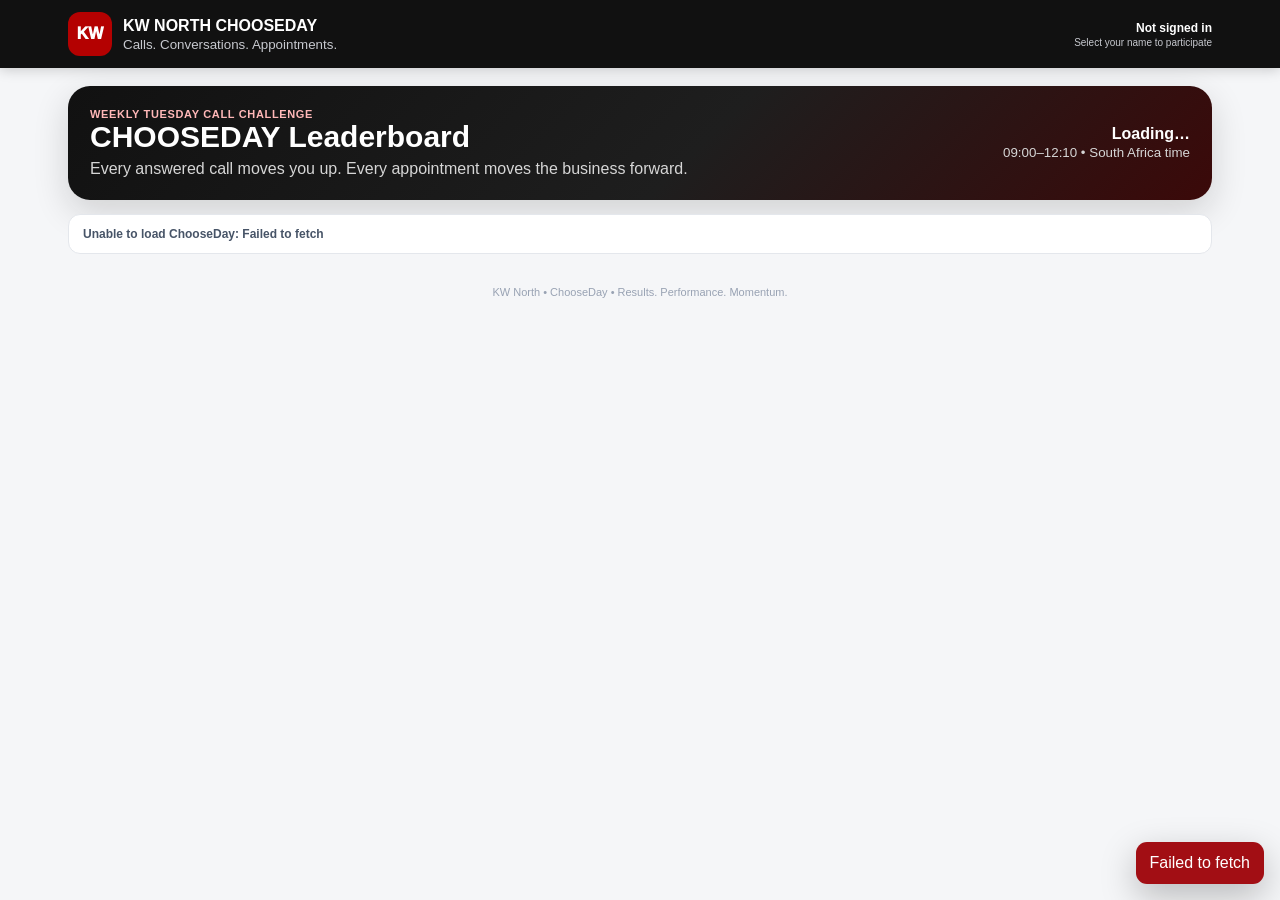
==== chooseday/index.html @ c3b07ab4 "Add KW North ChooseDay live leaderboard" ====
<!DOCTYPE html>
<html lang="en">
<head>
<meta charset="UTF-8">
<meta name="viewport" content="width=device-width,initial-scale=1,viewport-fit=cover">
<meta name="robots" content="noindex,nofollow">
<title>KW North ChooseDay</title>
<style>
:root{--red:#b40101;--red2:#8f0000;--black:#111;--ink:#101828;--muted:#667085;--line:#e4e7ec;--bg:#f5f6f8;--card:#fff;--green:#087443;--greenbg:#e8f7ee;--amber:#8a5a00;--amberbg:#fff6e6;--blue:#2457d6;--bluebg:#eef4ff;--danger:#b42318;--dangerbg:#fef3f2;--gold:#9a6b00;--goldbg:#fff8dd}*{box-sizing:border-box}body{margin:0;background:var(--bg);color:var(--ink);font-family:Inter,Arial,sans-serif}button,input{font:inherit}.hidden{display:none!important}.top{background:#111;color:#fff;position:sticky;top:0;z-index:20;box-shadow:0 2px 12px rgba(0,0,0,.18)}.topin{max-width:1180px;margin:auto;padding:12px 18px;display:flex;gap:14px;align-items:center;justify-content:space-between}.brand{display:flex;gap:11px;align-items:center}.kw{width:44px;height:44px;border-radius:12px;background:var(--red);display:grid;place-items:center;font-weight:950}.brand strong{display:block;font-size:16px}.brand small{display:block;color:#c7c9cf;margin-top:2px}.user{text-align:right;font-size:12px}.user small{display:block;color:#c7c9cf;margin-top:2px}.shell{max-width:1180px;margin:auto;padding:18px}.hero{background:linear-gradient(135deg,#111 0%,#1e1e1e 55%,#3b0909 100%);color:#fff;border-radius:22px;padding:22px;display:flex;gap:18px;justify-content:space-between;align-items:center;box-shadow:0 12px 35px rgba(17,17,17,.16)}.hero h1{margin:0;font-size:30px}.hero p{margin:6px 0 0;color:#d6d6d6}.datebox{text-align:right}.datebox strong{display:block;font-size:16px}.datebox small{color:#d6d6d6}.status{margin:14px 0;border-radius:16px;padding:14px 16px;display:flex;gap:12px;align-items:center;justify-content:space-between;border:1px solid var(--line);background:#fff}.status.open{background:var(--greenbg);border-color:#b7e3c7;color:var(--green)}.status.locked{background:var(--amberbg);border-color:#efd28e;color:var(--amber)}.status.final{background:var(--goldbg);border-color:#ead58a;color:var(--gold)}.status-left b{display:block;font-size:15px}.status-left span{display:block;font-size:12px;margin-top:3px}.countdown{font-size:24px;font-weight:950;letter-spacing:.02em}.grid{display:grid;grid-template-columns:1fr 1.25fr;gap:14px}.card{background:#fff;border:1px solid var(--line);border-radius:18px;overflow:hidden}.cardhead{padding:14px 16px;border-bottom:1px solid var(--line);display:flex;align-items:center;justify-content:space-between;gap:10px}.cardhead h2,.cardhead h3{margin:0;font-size:15px}.cardbody{padding:16px}.loginCard{max-width:620px;margin:18px auto;background:#fff;border:1px solid var(--line);border-radius:20px;padding:22px;box-shadow:0 12px 36px rgba(16,24,40,.08)}.loginCard h2{margin:2px 0 5px}.loginCard p{margin:0 0 14px;color:var(--muted)}.searchbox{position:relative}.searchbox input{width:100%;height:48px;border:1px solid #d0d5dd;border-radius:12px;padding:0 13px}.nameList{margin-top:9px;border:1px solid var(--line);border-radius:12px;max-height:330px;overflow:auto}.nameBtn{width:100%;border:0;background:#fff;text-align:left;padding:11px 13px;border-bottom:1px solid #eef0f3;cursor:pointer}.nameBtn:last-child{border-bottom:0}.nameBtn:hover{background:#f8f9fb}.nameBtn b{display:block}.nameBtn small{color:var(--muted)}.entryTitle{display:flex;align-items:center;justify-content:space-between;gap:10px;margin-bottom:12px}.roundBadge{display:inline-block;background:#111;color:#fff;border-radius:999px;padding:6px 9px;font-size:10px;font-weight:900}.formgrid{display:grid;grid-template-columns:repeat(3,1fr);gap:10px}.field label{display:block;font-size:10px;text-transform:uppercase;font-weight:900;color:#475467;margin-bottom:5px}.field input{width:100%;height:54px;border:1px solid #d0d5dd;border-radius:12px;padding:0 12px;font-size:22px;font-weight:900;text-align:center}.field input:focus{outline:2px solid rgba(180,1,1,.15);border-color:var(--red)}.btn{border:0;border-radius:11px;padding:11px 14px;font-weight:900;cursor:pointer}.btn.primary{background:var(--red);color:#fff}.btn.primary:hover{background:var(--red2)}.btn.secondary{background:#fff;border:1px solid #d0d5dd;color:#344054}.btn:disabled{opacity:.55;cursor:not-allowed}.savebar{display:flex;justify-content:flex-end;gap:8px;margin-top:13px}.note{margin-top:10px;font-size:11px;color:var(--muted);line-height:1.45}.prev{margin-top:13px;display:grid;grid-template-columns:repeat(3,1fr);gap:8px}.previtem{background:#f8f9fb;border-radius:10px;padding:9px;text-align:center}.previtem small{display:block;color:var(--muted);font-size:10px}.previtem b{display:block;margin-top:3px}.trophy{background:linear-gradient(135deg,#fff8dd,#fff);border:1px solid #ead58a;border-radius:18px;padding:18px;margin-bottom:12px}.trophy small{display:block;color:var(--gold);font-weight:900;text-transform:uppercase;letter-spacing:.05em}.trophy h2{margin:5px 0 8px;font-size:26px}.trophyStats{display:flex;gap:8px;flex-wrap:wrap}.pill{display:inline-block;border-radius:999px;padding:6px 9px;font-size:11px;font-weight:900;background:#f2f4f7;color:#475467}.pill.red{background:#fef3f2;color:var(--red)}.pill.green{background:var(--greenbg);color:var(--green)}.tablewrap{overflow:auto}table{width:100%;border-collapse:collapse;min-width:650px}th,td{padding:11px 12px;border-bottom:1px solid #eef0f3;font-size:12px;text-align:left}th{background:#f8f9fb;color:#475467;text-transform:uppercase;font-size:10px}.rank{font-size:16px;font-weight:950}.rank1 td{background:#fffdf5}.leadername{font-weight:900}.team{color:var(--muted);font-size:10px;margin-top:2px}.schedule{display:grid;grid-template-columns:repeat(3,1fr);gap:9px}.roundcard{border:1px solid var(--line);border-radius:12px;padding:11px}.roundcard b{display:block}.roundcard small{display:block;color:var(--muted);margin-top:4px;line-height:1.35}.rules{margin-top:12px;border-top:1px solid var(--line);padding-top:12px}.rules b{display:block;margin-bottom:6px}.rules ol{margin:0;padding-left:19px;color:#475467;font-size:12px;line-height:1.6}.footer{text-align:center;color:#98a2b3;font-size:11px;padding:18px}.loading{margin:14px 0;padding:12px 14px;border-radius:12px;background:#fff;border:1px solid var(--line);color:#475467;font-size:12px;font-weight:800}.toast{position:fixed;right:16px;bottom:16px;background:#111;color:#fff;border-radius:11px;padding:12px 14px;box-shadow:0 12px 35px rgba(0,0,0,.25);display:none;z-index:50;max-width:380px}.toast.error{background:#a20e14}@media(max-width:820px){.grid{grid-template-columns:1fr}.hero{align-items:flex-start}.hero h1{font-size:25px}.datebox{text-align:left}.formgrid{grid-template-columns:1fr}.schedule{grid-template-columns:1fr}.prev{grid-template-columns:1fr 1fr 1fr}.status{align-items:flex-start}.countdown{font-size:19px}}@media(max-width:520px){.shell{padding:11px}.topin{padding:10px 12px}.brand small{display:none}.user{max-width:120px}.hero{padding:17px;display:block}.datebox{margin-top:12px}.status{display:block}.countdown{margin-top:8px}.trophy h2{font-size:21px}.prev{grid-template-columns:1fr}.savebar{display:block}.savebar .btn{width:100%}}
</style>
</head>
<body>
<header class="top"><div class="topin"><div class="brand"><div class="kw">KW</div><div><strong>KW NORTH CHOOSEDAY</strong><small>Calls. Conversations. Appointments.</small></div></div><div class="user"><b id="userName">Not signed in</b><small id="userTeam">Select your name to participate</small></div></div></header>
<main class="shell">
<section class="hero"><div><div style="font-size:11px;font-weight:900;color:#ffb8b8;text-transform:uppercase;letter-spacing:.06em">Weekly Tuesday Call Challenge</div><h1>CHOOSEDAY Leaderboard</h1><p>Every answered call moves you up. Every appointment moves the business forward.</p></div><div class="datebox"><strong id="eventDate">Loading…</strong><small>09:00–12:10 • South Africa time</small></div></section>
<div id="loading" class="loading">Loading ChooseDay…</div>
<section id="statusBox" class="status locked hidden"><div class="status-left"><b id="statusTitle">Entry locked</b><span id="statusText">Keep calling.</span></div><div id="countdown" class="countdown">—</div></section>
<section id="loginSection" class="loginCard hidden"><div style="font-size:11px;color:var(--red);font-weight:900;text-transform:uppercase">Agent Sign-In</div><h2>Choose your name</h2><p>No password is needed for ChooseDay. Select your own name before submitting numbers.</p><div class="searchbox"><input id="nameSearch" placeholder="Search your name…" autocomplete="off" oninput="renderNames()"></div><div id="nameList" class="nameList"></div></section>
<section id="appSection" class="hidden">
<div class="grid">
<div>
<section class="card" style="margin-bottom:14px"><div class="cardhead"><h2>My Reporting</h2><button class="btn secondary" onclick="signOut()">Change Name</button></div><div class="cardbody" id="entryArea"></div></section>
<section class="card"><div class="cardhead"><h3>Today's Schedule</h3></div><div class="cardbody"><div id="schedule" class="schedule"></div><div class="rules"><b>Leaderboard ranking</b><ol><li>Highest Calls Answered</li><li>If tied: highest Calls Made</li><li>If still tied: highest Appointments Booked</li></ol></div></div></section>
</div>
<div>
<div id="winnerArea"></div>
<section class="card"><div class="cardhead"><h2>Live Leaderboard</h2><div><span id="participantCount" class="pill">0 agents</span> <button class="btn secondary" onclick="refreshNow()">Refresh</button></div></div><div class="tablewrap"><table><thead><tr><th>Rank</th><th>Agent</th><th>Answered</th><th>Calls Made</th><th>Appointments</th><th>Rounds</th></tr></thead><tbody id="leaderRows"></tbody></table></div></section>
</div>
</div>
</section>
<div class="footer">KW North • ChooseDay • Results. Performance. Momentum.</div>
</main>
<div id="toast" class="toast"></div>
<script>
const API='https://fdbsqjtwbucjhjgphhyh.supabase.co/functions/v1/chooseday-api';
const KEY='sb_publishable_GmMPNJ5JAKMh8j9Mk1nmpg_3fs17xqG';
const TOKEN_KEY='kwNorthChooseDayToken';
let token=localStorage.getItem(TOKEN_KEY)||'',DATA=null,timer=null,poll=null;
const $=id=>document.getElementById(id);
function esc(v){return String(v??'').replace(/[&<>"']/g,c=>({'&':'&amp;','<':'&lt;','>':'&gt;','"':'&quot;',"'":'&#39;'}[c]))}
function toast(msg,error=false){const t=$('toast');t.textContent=msg;t.className='toast'+(error?' error':'');t.style.display='block';setTimeout(()=>t.style.display='none',3200)}
async function api(payload){const r=await fetch(API,{method:'POST',headers:{'Content-Type':'application/json','apikey':KEY},body:JSON.stringify(payload)});const d=await r.json().catch(()=>({error:'Invalid response'}));if(!r.ok)throw Object.assign(new Error(d.error||'Request failed'),{status:r.status,data:d});return d}
function formatDate(v){return new Intl.DateTimeFormat('en-ZA',{weekday:'long',day:'numeric',month:'long',year:'numeric',timeZone:'Africa/Johannesburg'}).format(new Date(v+'T12:00:00+02:00'))}
function showLoading(msg){$('loading').textContent=msg;$('loading').classList.remove('hidden')}
function hideLoading(){$('loading').classList.add('hidden')}
function stateCopy(s){
 if(s.phase==='upcoming')return['ChooseDay is not open yet','Next reporting window opens Tuesday at 10:00.'];
 if(s.phase==='upcoming_today')return['ChooseDay starts at 09:00','Start calling at 09:00. First reporting window opens at 10:00.'];
 if(s.phase==='calling_1')return['Round 1 calling in progress','Entry is locked. Keep calling until 10:00.'];
 if(s.phase==='entry_1')return['🟢 ROUND 1 ENTRY OPEN','Enter your 09:00–10:00 results before 10:10.'];
 if(s.phase==='calling_2')return['Round 2 calling in progress','Round 1 is locked. Keep calling until 11:00.'];
 if(s.phase==='entry_2')return['🟢 ROUND 2 ENTRY OPEN','Enter your 10:10–11:00 results before 11:10.'];
 if(s.phase==='calling_3')return['Round 3 calling in progress','Round 2 is locked. Keep calling until 12:00.'];
 if(s.phase==='entry_3')return['🟢 FINAL ENTRY OPEN','Enter your 11:10–12:00 results before 12:10.'];
 return['🏆 FINAL RESULTS','Entries are locked. The final ChooseDay leaderboard is now published.'];
}
function renderStatus(){const s=DATA.state,[title,text]=stateCopy(s),box=$('statusBox');box.className='status '+(s.is_open?'open':s.final?'final':'locked');box.classList.remove('hidden');$('statusTitle').textContent=title;$('statusText').textContent=text;updateCountdown()}
function updateCountdown(){if(!DATA)return;const s=DATA.state,target=s.is_open?s.closes_at:s.next_open_at;if(s.final){$('countdown').textContent='FINAL';return}if(!target){$('countdown').textContent='—';return}const diff=Math.max(0,new Date(target).getTime()-Date.now()),sec=Math.floor(diff/1000),m=Math.floor(sec/60),ss=sec%60;$('countdown').textContent=(s.is_open?'LOCKS IN ':'OPENS IN ')+String(m).padStart(2,'0')+':'+String(ss).padStart(2,'0');if(diff<=1000)setTimeout(refreshNow,1200)}
function renderNames(){if(!DATA)return;const q=$('nameSearch').value.trim().toLowerCase();const rows=(DATA.agents||[]).filter(a=>a.full_name.toLowerCase().includes(q)).slice(0,40);$('nameList').innerHTML=rows.length?rows.map(a=>`<button class="nameBtn" onclick="loginAgent('${a.id}')"><b>${esc(a.full_name)}</b><small>${esc(a.team_key)} Team</small></button>`).join(''):'<div style="padding:15px;color:#667085">No matching agent found.</div>'}
async function loginAgent(id){showLoading('Signing you into ChooseDay…');try{const d=await api({action:'login',agent_id:id});token=d.token;localStorage.setItem(TOKEN_KEY,token);await load()}catch(e){toast(e.message,true);hideLoading()}}
async function signOut(){try{if(token)await api({action:'logout',token})}catch{}token='';localStorage.removeItem(TOKEN_KEY);await load()}
function myRound(round){return (DATA.my_entries||[]).find(x=>Number(x.round_no)===Number(round))||null}
function totalMy(){return (DATA.my_entries||[]).reduce((a,x)=>({made:a.made+Number(x.calls_made||0),answered:a.answered+Number(x.calls_answered||0),apps:a.apps+Number(x.appointments_booked||0)}),{made:0,answered:0,apps:0})}
function renderEntry(){const s=DATA.state,area=$('entryArea');if(!DATA.me)return;const total=totalMy();let html=`<div class="prev"><div class="previtem"><small>My Total Calls</small><b>${total.made}</b></div><div class="previtem"><small>My Total Answered</small><b>${total.answered}</b></div><div class="previtem"><small>My Appointments</small><b>${total.apps}</b></div></div>`;
 if(s.is_open){const r=s.active_round,old=myRound(r)||{};html=`<div class="entryTitle"><div><b>Submit Round ${r}</b><div style="font-size:11px;color:#667085;margin-top:3px">${r===1?'09:00–10:00':r===2?'10:10–11:00':'11:10–12:00'} calling block</div></div><span class="roundBadge">ROUND ${r}</span></div><div class="formgrid"><div class="field"><label>Calls Made</label><input id="callsMade" type="number" min="0" step="1" inputmode="numeric" value="${old.calls_made??''}" placeholder="0"></div><div class="field"><label>Calls Answered</label><input id="callsAnswered" type="number" min="0" step="1" inputmode="numeric" value="${old.calls_answered??''}" placeholder="0"></div><div class="field"><label>Appointments Booked</label><input id="appointments" type="number" min="0" step="1" inputmode="numeric" value="${old.appointments_booked??''}" placeholder="0"></div></div><div class="savebar"><button id="submitBtn" class="btn primary" onclick="submitRound()">${old.round_no?'Update':'Submit'} Round ${r}</button></div><div class="note">You may correct your numbers while this 10-minute window is open. At the lock time, the server closes the round automatically.</div>`+html;
 }else{const submitted=(DATA.my_entries||[]).map(x=>`Round ${x.round_no}: ${x.calls_made} made / ${x.calls_answered} answered / ${x.appointments_booked} appointments`).join('<br>');html=`<div style="padding:14px;border-radius:12px;background:#f8f9fb"><b>${s.final?'Your ChooseDay is complete':'Entry is currently locked'}</b><div style="font-size:12px;color:#667085;margin-top:5px;line-height:1.55">${submitted||'No rounds submitted yet.'}</div></div>`+html}
 area.innerHTML=html}
async function submitRound(){const s=DATA.state;if(!s.is_open)return;const made=Number($('callsMade').value),answered=Number($('callsAnswered').value),apps=Number($('appointments').value);if(!Number.isInteger(made)||!Number.isInteger(answered)||!Number.isInteger(apps)||made<0||answered<0||apps<0){toast('Please enter whole numbers of 0 or more.',true);return}if(answered>made){toast('Calls answered cannot be higher than calls made.',true);return}const b=$('submitBtn');b.disabled=true;b.textContent='Saving…';try{const d=await api({action:'submit',token,round_no:s.active_round,calls_made:made,calls_answered:answered,appointments_booked:apps});DATA.state=d.state;DATA.my_entries=d.my_entries;DATA.leaderboard=d.leaderboard;toast(`Round ${s.active_round} saved.`);renderAll()}catch(e){toast(e.message,true);if(e.data?.state){DATA.state=e.data.state;renderAll()}}finally{if($('submitBtn'))$('submitBtn').disabled=false}}
function renderSchedule(){const cards=DATA.state.schedule||[];$('schedule').innerHTML=cards.map(x=>`<div class="roundcard"><b>Round ${x.round_no}</b><small>Calling: ${x.calling}<br>Entry: <strong>${x.entry}</strong></small></div>`).join('')}
function renderLeaderboard(){const rows=DATA.leaderboard||[];$('participantCount').textContent=rows.length+' agent'+(rows.length===1?'':'s');$('leaderRows').innerHTML=rows.length?rows.map(r=>`<tr class="${r.rank===1?'rank1':''}"><td class="rank">${r.rank===1?'🏆 ':r.rank===2?'🥈 ':r.rank===3?'🥉 ':''}${r.rank}</td><td><div class="leadername">${esc(r.full_name)}</div><div class="team">${esc(r.team_key)} Team</div></td><td><b>${r.calls_answered}</b></td><td>${r.calls_made}</td><td>${r.appointments_booked}</td><td>${r.rounds_submitted.join(', ')}</td></tr>`).join(''):`<tr><td colspan="6" style="padding:28px;text-align:center;color:#667085">No results yet. The first entries will appear after 10:00.</td></tr>`;
 const winners=rows.filter(r=>r.rank===1);if(!winners.length){$('winnerArea').innerHTML='';return}const joint=winners.length>1;$('winnerArea').innerHTML=winners.map(w=>`<div class="trophy"><small>${DATA.state.final?(joint?'Joint Final #1':'Final #1'):(joint?'Joint Current #1':'Current #1')}</small><h2>🏆 ${esc(w.full_name)}</h2><div class="trophyStats"><span class="pill red">${w.calls_answered} Answered</span><span class="pill">${w.calls_made} Calls Made</span><span class="pill green">${w.appointments_booked} Appointments</span></div></div>`).join('')}
function renderAll(){if(!DATA)return;$('eventDate').textContent=formatDate(DATA.event.event_date);$('userName').textContent=DATA.me?DATA.me.full_name:'Not signed in';$('userTeam').textContent=DATA.me?DATA.me.team_key+' Team':'Select your name to participate';renderStatus();renderSchedule();renderLeaderboard();if(DATA.me){$('loginSection').classList.add('hidden');$('appSection').classList.remove('hidden');renderEntry()}else{$('appSection').classList.add('hidden');$('loginSection').classList.remove('hidden');$('nameSearch').value='';renderNames()}hideLoading()}
async function load(){showLoading('Loading ChooseDay leaderboard…');try{DATA=await api({action:'bootstrap',token});if(token&&!DATA.me){token='';localStorage.removeItem(TOKEN_KEY)}renderAll()}catch(e){showLoading('Unable to load ChooseDay: '+e.message);toast(e.message,true)}}
async function refreshNow(){try{const d=await api({action:'bootstrap',token});DATA=d;if(token&&!DATA.me){token='';localStorage.removeItem(TOKEN_KEY)}renderAll()}catch(e){toast('Refresh failed: '+e.message,true)}}
load();timer=setInterval(updateCountdown,1000);poll=setInterval(refreshNow,15000);
</script>
</body>
</html>
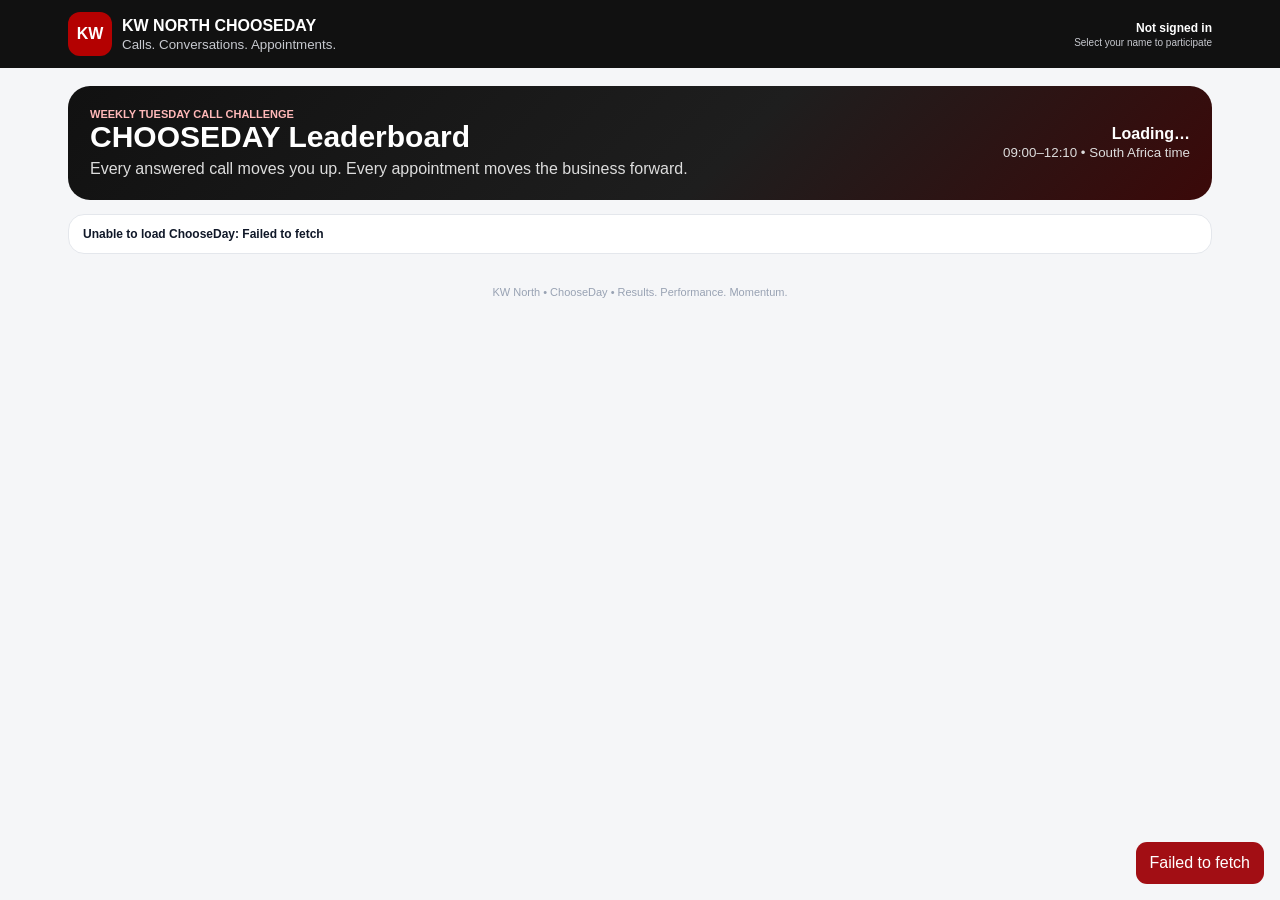
==== commit ba3bc595: "Fix ChooseDay entry fields resetting during live refresh" ====
--- a/chooseday/index.html
+++ b/chooseday/index.html
@@ -1,78 +1,52 @@
-<!DOCTYPE html>
+<!doctype html>
 <html lang="en">
 <head>
-<meta charset="UTF-8">
+<meta charset="utf-8">
 <meta name="viewport" content="width=device-width,initial-scale=1,viewport-fit=cover">
 <meta name="robots" content="noindex,nofollow">
 <title>KW North ChooseDay</title>
 <style>
-:root{--red:#b40101;--red2:#8f0000;--black:#111;--ink:#101828;--muted:#667085;--line:#e4e7ec;--bg:#f5f6f8;--card:#fff;--green:#087443;--greenbg:#e8f7ee;--amber:#8a5a00;--amberbg:#fff6e6;--blue:#2457d6;--bluebg:#eef4ff;--danger:#b42318;--dangerbg:#fef3f2;--gold:#9a6b00;--goldbg:#fff8dd}*{box-sizing:border-box}body{margin:0;background:var(--bg);color:var(--ink);font-family:Inter,Arial,sans-serif}button,input{font:inherit}.hidden{display:none!important}.top{background:#111;color:#fff;position:sticky;top:0;z-index:20;box-shadow:0 2px 12px rgba(0,0,0,.18)}.topin{max-width:1180px;margin:auto;padding:12px 18px;display:flex;gap:14px;align-items:center;justify-content:space-between}.brand{display:flex;gap:11px;align-items:center}.kw{width:44px;height:44px;border-radius:12px;background:var(--red);display:grid;place-items:center;font-weight:950}.brand strong{display:block;font-size:16px}.brand small{display:block;color:#c7c9cf;margin-top:2px}.user{text-align:right;font-size:12px}.user small{display:block;color:#c7c9cf;margin-top:2px}.shell{max-width:1180px;margin:auto;padding:18px}.hero{background:linear-gradient(135deg,#111 0%,#1e1e1e 55%,#3b0909 100%);color:#fff;border-radius:22px;padding:22px;display:flex;gap:18px;justify-content:space-between;align-items:center;box-shadow:0 12px 35px rgba(17,17,17,.16)}.hero h1{margin:0;font-size:30px}.hero p{margin:6px 0 0;color:#d6d6d6}.datebox{text-align:right}.datebox strong{display:block;font-size:16px}.datebox small{color:#d6d6d6}.status{margin:14px 0;border-radius:16px;padding:14px 16px;display:flex;gap:12px;align-items:center;justify-content:space-between;border:1px solid var(--line);background:#fff}.status.open{background:var(--greenbg);border-color:#b7e3c7;color:var(--green)}.status.locked{background:var(--amberbg);border-color:#efd28e;color:var(--amber)}.status.final{background:var(--goldbg);border-color:#ead58a;color:var(--gold)}.status-left b{display:block;font-size:15px}.status-left span{display:block;font-size:12px;margin-top:3px}.countdown{font-size:24px;font-weight:950;letter-spacing:.02em}.grid{display:grid;grid-template-columns:1fr 1.25fr;gap:14px}.card{background:#fff;border:1px solid var(--line);border-radius:18px;overflow:hidden}.cardhead{padding:14px 16px;border-bottom:1px solid var(--line);display:flex;align-items:center;justify-content:space-between;gap:10px}.cardhead h2,.cardhead h3{margin:0;font-size:15px}.cardbody{padding:16px}.loginCard{max-width:620px;margin:18px auto;background:#fff;border:1px solid var(--line);border-radius:20px;padding:22px;box-shadow:0 12px 36px rgba(16,24,40,.08)}.loginCard h2{margin:2px 0 5px}.loginCard p{margin:0 0 14px;color:var(--muted)}.searchbox{position:relative}.searchbox input{width:100%;height:48px;border:1px solid #d0d5dd;border-radius:12px;padding:0 13px}.nameList{margin-top:9px;border:1px solid var(--line);border-radius:12px;max-height:330px;overflow:auto}.nameBtn{width:100%;border:0;background:#fff;text-align:left;padding:11px 13px;border-bottom:1px solid #eef0f3;cursor:pointer}.nameBtn:last-child{border-bottom:0}.nameBtn:hover{background:#f8f9fb}.nameBtn b{display:block}.nameBtn small{color:var(--muted)}.entryTitle{display:flex;align-items:center;justify-content:space-between;gap:10px;margin-bottom:12px}.roundBadge{display:inline-block;background:#111;color:#fff;border-radius:999px;padding:6px 9px;font-size:10px;font-weight:900}.formgrid{display:grid;grid-template-columns:repeat(3,1fr);gap:10px}.field label{display:block;font-size:10px;text-transform:uppercase;font-weight:900;color:#475467;margin-bottom:5px}.field input{width:100%;height:54px;border:1px solid #d0d5dd;border-radius:12px;padding:0 12px;font-size:22px;font-weight:900;text-align:center}.field input:focus{outline:2px solid rgba(180,1,1,.15);border-color:var(--red)}.btn{border:0;border-radius:11px;padding:11px 14px;font-weight:900;cursor:pointer}.btn.primary{background:var(--red);color:#fff}.btn.primary:hover{background:var(--red2)}.btn.secondary{background:#fff;border:1px solid #d0d5dd;color:#344054}.btn:disabled{opacity:.55;cursor:not-allowed}.savebar{display:flex;justify-content:flex-end;gap:8px;margin-top:13px}.note{margin-top:10px;font-size:11px;color:var(--muted);line-height:1.45}.prev{margin-top:13px;display:grid;grid-template-columns:repeat(3,1fr);gap:8px}.previtem{background:#f8f9fb;border-radius:10px;padding:9px;text-align:center}.previtem small{display:block;color:var(--muted);font-size:10px}.previtem b{display:block;margin-top:3px}.trophy{background:linear-gradient(135deg,#fff8dd,#fff);border:1px solid #ead58a;border-radius:18px;padding:18px;margin-bottom:12px}.trophy small{display:block;color:var(--gold);font-weight:900;text-transform:uppercase;letter-spacing:.05em}.trophy h2{margin:5px 0 8px;font-size:26px}.trophyStats{display:flex;gap:8px;flex-wrap:wrap}.pill{display:inline-block;border-radius:999px;padding:6px 9px;font-size:11px;font-weight:900;background:#f2f4f7;color:#475467}.pill.red{background:#fef3f2;color:var(--red)}.pill.green{background:var(--greenbg);color:var(--green)}.tablewrap{overflow:auto}table{width:100%;border-collapse:collapse;min-width:650px}th,td{padding:11px 12px;border-bottom:1px solid #eef0f3;font-size:12px;text-align:left}th{background:#f8f9fb;color:#475467;text-transform:uppercase;font-size:10px}.rank{font-size:16px;font-weight:950}.rank1 td{background:#fffdf5}.leadername{font-weight:900}.team{color:var(--muted);font-size:10px;margin-top:2px}.schedule{display:grid;grid-template-columns:repeat(3,1fr);gap:9px}.roundcard{border:1px solid var(--line);border-radius:12px;padding:11px}.roundcard b{display:block}.roundcard small{display:block;color:var(--muted);margin-top:4px;line-height:1.35}.rules{margin-top:12px;border-top:1px solid var(--line);padding-top:12px}.rules b{display:block;margin-bottom:6px}.rules ol{margin:0;padding-left:19px;color:#475467;font-size:12px;line-height:1.6}.footer{text-align:center;color:#98a2b3;font-size:11px;padding:18px}.loading{margin:14px 0;padding:12px 14px;border-radius:12px;background:#fff;border:1px solid var(--line);color:#475467;font-size:12px;font-weight:800}.toast{position:fixed;right:16px;bottom:16px;background:#111;color:#fff;border-radius:11px;padding:12px 14px;box-shadow:0 12px 35px rgba(0,0,0,.25);display:none;z-index:50;max-width:380px}.toast.error{background:#a20e14}@media(max-width:820px){.grid{grid-template-columns:1fr}.hero{align-items:flex-start}.hero h1{font-size:25px}.datebox{text-align:left}.formgrid{grid-template-columns:1fr}.schedule{grid-template-columns:1fr}.prev{grid-template-columns:1fr 1fr 1fr}.status{align-items:flex-start}.countdown{font-size:19px}}@media(max-width:520px){.shell{padding:11px}.topin{padding:10px 12px}.brand small{display:none}.user{max-width:120px}.hero{padding:17px;display:block}.datebox{margin-top:12px}.status{display:block}.countdown{margin-top:8px}.trophy h2{font-size:21px}.prev{grid-template-columns:1fr}.savebar{display:block}.savebar .btn{width:100%}}
+:root{--r:#b40101;--ink:#101828;--mut:#667085;--line:#e4e7ec;--bg:#f5f6f8;--green:#087443;--greenbg:#e8f7ee;--amber:#8a5a00;--amberbg:#fff6e6;--gold:#9a6b00;--goldbg:#fff8dd}*{box-sizing:border-box}body{margin:0;background:var(--bg);color:var(--ink);font-family:Arial,sans-serif}button,input{font:inherit}.hidden{display:none!important}.top{background:#111;color:#fff;position:sticky;top:0;z-index:20}.topin{max-width:1180px;margin:auto;padding:12px 18px;display:flex;justify-content:space-between;align-items:center;gap:12px}.brand{display:flex;gap:10px;align-items:center}.kw{width:44px;height:44px;border-radius:12px;background:var(--r);display:grid;place-items:center;font-weight:900}.brand strong{display:block}.brand small,.user small{display:block;color:#c7c9cf;margin-top:2px}.user{text-align:right;font-size:12px}.shell{max-width:1180px;margin:auto;padding:18px}.hero{background:linear-gradient(135deg,#111,#1e1e1e 58%,#3b0909);color:#fff;border-radius:22px;padding:22px;display:flex;justify-content:space-between;gap:16px;align-items:center}.hero h1{margin:0;font-size:30px}.hero p{margin:6px 0 0;color:#ddd}.datebox{text-align:right}.datebox strong{display:block}.datebox small{color:#ddd}.loading,.status,.card,.loginCard{background:#fff;border:1px solid var(--line);border-radius:16px}.loading{margin:14px 0;padding:12px 14px;font-size:12px;font-weight:800}.status{margin:14px 0;padding:14px 16px;display:flex;justify-content:space-between;gap:12px;align-items:center}.status.open{background:var(--greenbg);border-color:#b7e3c7;color:var(--green)}.status.locked{background:var(--amberbg);border-color:#efd28e;color:var(--amber)}.status.final{background:var(--goldbg);border-color:#ead58a;color:var(--gold)}.status b{display:block}.status span{font-size:12px}.countdown{font-size:22px;font-weight:900}.loginCard{max-width:620px;margin:18px auto;padding:22px}.loginCard h2{margin:4px 0}.loginCard p{margin:0 0 14px;color:var(--mut)}.searchbox input{width:100%;height:48px;border:1px solid #d0d5dd;border-radius:12px;padding:0 13px}.nameList{margin-top:9px;border:1px solid var(--line);border-radius:12px;max-height:330px;overflow:auto}.nameBtn{width:100%;border:0;background:#fff;text-align:left;padding:13px;border-bottom:1px solid #eef0f3;cursor:pointer}.nameBtn:last-child{border-bottom:0}.nameBtn:hover{background:#f8f9fb}.grid{display:grid;grid-template-columns:1fr 1.25fr;gap:14px}.card{overflow:hidden}.cardhead{padding:14px 16px;border-bottom:1px solid var(--line);display:flex;justify-content:space-between;align-items:center;gap:8px}.cardhead h2,.cardhead h3{margin:0;font-size:15px}.cardbody{padding:16px}.btn{border:0;border-radius:11px;padding:11px 14px;font-weight:900;cursor:pointer}.primary{background:var(--r);color:#fff}.secondary{background:#fff;border:1px solid #d0d5dd}.entryTitle{display:flex;justify-content:space-between;align-items:center;gap:8px;margin-bottom:12px}.badge{background:#111;color:#fff;border-radius:999px;padding:6px 9px;font-size:10px;font-weight:900}.formgrid{display:grid;grid-template-columns:repeat(3,1fr);gap:10px}.field label{display:block;font-size:10px;text-transform:uppercase;font-weight:900;color:#475467;margin-bottom:5px}.field input{width:100%;height:54px;border:1px solid #d0d5dd;border-radius:12px;padding:0 12px;font-size:22px;font-weight:900;text-align:center}.savebar{text-align:right;margin-top:13px}.note{margin-top:10px;font-size:11px;color:var(--mut);line-height:1.45}.prev{margin-top:13px;display:grid;grid-template-columns:repeat(3,1fr);gap:8px}.previtem{background:#f8f9fb;border-radius:10px;padding:9px;text-align:center}.previtem small{display:block;color:var(--mut);font-size:10px}.previtem b{display:block;margin-top:3px}.schedule{display:grid;grid-template-columns:repeat(3,1fr);gap:9px}.roundcard{border:1px solid var(--line);border-radius:12px;padding:11px}.roundcard small{display:block;color:var(--mut);margin-top:4px;line-height:1.35}.rules{margin-top:12px;border-top:1px solid var(--line);padding-top:12px;font-size:12px;color:#475467}.trophy{background:linear-gradient(135deg,#fff8dd,#fff);border:1px solid #ead58a;border-radius:18px;padding:18px;margin-bottom:12px}.trophy small{color:var(--gold);font-weight:900;text-transform:uppercase}.trophy h2{margin:6px 0}.pill{display:inline-block;border-radius:999px;padding:6px 9px;font-size:11px;font-weight:900;background:#f2f4f7;margin:2px}.pill.red{background:#fef3f2;color:var(--r)}.pill.green{background:var(--greenbg);color:var(--green)}.tablewrap{overflow:auto}table{width:100%;border-collapse:collapse;min-width:620px}th,td{padding:11px 12px;border-bottom:1px solid #eef0f3;font-size:12px;text-align:left}th{background:#f8f9fb;color:#475467;text-transform:uppercase;font-size:10px}.rank{font-size:16px;font-weight:900}.rank1 td{background:#fffdf5}.leadername{font-weight:900}.footer{text-align:center;color:#98a2b3;font-size:11px;padding:18px}.toast{position:fixed;right:16px;bottom:16px;background:#111;color:#fff;border-radius:11px;padding:12px 14px;display:none;z-index:50;max-width:380px}.toast.error{background:#a20e14}@media(max-width:820px){.grid{grid-template-columns:1fr}.formgrid,.schedule{grid-template-columns:1fr}.hero{align-items:flex-start}.hero h1{font-size:25px}}@media(max-width:520px){.shell{padding:11px}.hero{display:block}.datebox{margin-top:12px;text-align:left}.status{display:block}.countdown{margin-top:8px}.prev{grid-template-columns:1fr}.savebar .btn{width:100%}}
 </style>
 </head>
 <body>
-<header class="top"><div class="topin"><div class="brand"><div class="kw">KW</div><div><strong>KW NORTH CHOOSEDAY</strong><small>Calls. Conversations. Appointments.</small></div></div><div class="user"><b id="userName">Not signed in</b><small id="userTeam">Select your name to participate</small></div></div></header>
+<header class="top"><div class="topin"><div class="brand"><div class="kw">KW</div><div><strong>KW NORTH CHOOSEDAY</strong><small>Calls. Conversations. Appointments.</small></div></div><div class="user"><b id="userName">Not signed in</b><small id="userSub">Select your name to participate</small></div></div></header>
 <main class="shell">
-<section class="hero"><div><div style="font-size:11px;font-weight:900;color:#ffb8b8;text-transform:uppercase;letter-spacing:.06em">Weekly Tuesday Call Challenge</div><h1>CHOOSEDAY Leaderboard</h1><p>Every answered call moves you up. Every appointment moves the business forward.</p></div><div class="datebox"><strong id="eventDate">Loading…</strong><small>09:00–12:10 • South Africa time</small></div></section>
+<section class="hero"><div><div style="font-size:11px;font-weight:900;color:#ffb8b8;text-transform:uppercase">Weekly Tuesday Call Challenge</div><h1>CHOOSEDAY Leaderboard</h1><p>Every answered call moves you up. Every appointment moves the business forward.</p></div><div class="datebox"><strong id="eventDate">Loading…</strong><small>09:00–12:10 • South Africa time</small></div></section>
 <div id="loading" class="loading">Loading ChooseDay…</div>
-<section id="statusBox" class="status locked hidden"><div class="status-left"><b id="statusTitle">Entry locked</b><span id="statusText">Keep calling.</span></div><div id="countdown" class="countdown">—</div></section>
-<section id="loginSection" class="loginCard hidden"><div style="font-size:11px;color:var(--red);font-weight:900;text-transform:uppercase">Agent Sign-In</div><h2>Choose your name</h2><p>No password is needed for ChooseDay. Select your own name before submitting numbers.</p><div class="searchbox"><input id="nameSearch" placeholder="Search your name…" autocomplete="off" oninput="renderNames()"></div><div id="nameList" class="nameList"></div></section>
-<section id="appSection" class="hidden">
-<div class="grid">
-<div>
+<section id="statusBox" class="status locked hidden"><div><b id="statusTitle">Entry locked</b><span id="statusText">Keep calling.</span></div><div id="countdown" class="countdown">—</div></section>
+<section id="loginSection" class="loginCard hidden"><div style="font-size:11px;color:var(--r);font-weight:900;text-transform:uppercase">Agent Sign-In</div><h2>Choose your name</h2><p>Select your own name before submitting numbers.</p><div class="searchbox"><input id="nameSearch" placeholder="Search your name…" autocomplete="off" oninput="renderNames()"></div><div id="nameList" class="nameList"></div></section>
+<section id="appSection" class="hidden"><div class="grid"><div>
 <section class="card" style="margin-bottom:14px"><div class="cardhead"><h2>My Reporting</h2><button class="btn secondary" onclick="signOut()">Change Name</button></div><div class="cardbody" id="entryArea"></div></section>
 <section class="card"><div class="cardhead"><h3>Today's Schedule</h3></div><div class="cardbody"><div id="schedule" class="schedule"></div><div class="rules"><b>Leaderboard ranking</b><ol><li>Highest Calls Answered</li><li>If tied: highest Calls Made</li><li>If still tied: highest Appointments Booked</li></ol></div></div></section>
-</div>
-<div>
-<div id="winnerArea"></div>
-<section class="card"><div class="cardhead"><h2>Live Leaderboard</h2><div><span id="participantCount" class="pill">0 agents</span> <button class="btn secondary" onclick="refreshNow()">Refresh</button></div></div><div class="tablewrap"><table><thead><tr><th>Rank</th><th>Agent</th><th>Answered</th><th>Calls Made</th><th>Appointments</th><th>Rounds</th></tr></thead><tbody id="leaderRows"></tbody></table></div></section>
-</div>
-</div>
-</section>
+</div><div><div id="winnerArea"></div><section class="card"><div class="cardhead"><h2>Live Leaderboard</h2><div><span id="participantCount" class="pill">0 agents</span> <button class="btn secondary" onclick="refreshNow(false)">Refresh</button></div></div><div class="tablewrap"><table><thead><tr><th>Rank</th><th>Agent</th><th>Answered</th><th>Calls Made</th><th>Appointments</th><th>Rounds</th></tr></thead><tbody id="leaderRows"></tbody></table></div></section></div></div></section>
 <div class="footer">KW North • ChooseDay • Results. Performance. Momentum.</div>
-</main>
-<div id="toast" class="toast"></div>
+</main><div id="toast" class="toast"></div>
 <script>
-const API='https://fdbsqjtwbucjhjgphhyh.supabase.co/functions/v1/chooseday-api';
-const KEY='sb_publishable_GmMPNJ5JAKMh8j9Mk1nmpg_3fs17xqG';
-const TOKEN_KEY='kwNorthChooseDayToken';
-let token=localStorage.getItem(TOKEN_KEY)||'',DATA=null,timer=null,poll=null;
-const $=id=>document.getElementById(id);
-function esc(v){return String(v??'').replace(/[&<>"']/g,c=>({'&':'&amp;','<':'&lt;','>':'&gt;','"':'&quot;',"'":'&#39;'}[c]))}
-function toast(msg,error=false){const t=$('toast');t.textContent=msg;t.className='toast'+(error?' error':'');t.style.display='block';setTimeout(()=>t.style.display='none',3200)}
-async function api(payload){const r=await fetch(API,{method:'POST',headers:{'Content-Type':'application/json','apikey':KEY},body:JSON.stringify(payload)});const d=await r.json().catch(()=>({error:'Invalid response'}));if(!r.ok)throw Object.assign(new Error(d.error||'Request failed'),{status:r.status,data:d});return d}
-function formatDate(v){return new Intl.DateTimeFormat('en-ZA',{weekday:'long',day:'numeric',month:'long',year:'numeric',timeZone:'Africa/Johannesburg'}).format(new Date(v+'T12:00:00+02:00'))}
-function showLoading(msg){$('loading').textContent=msg;$('loading').classList.remove('hidden')}
-function hideLoading(){$('loading').classList.add('hidden')}
-function stateCopy(s){
- if(s.phase==='upcoming')return['ChooseDay is not open yet','Next reporting window opens Tuesday at 10:00.'];
- if(s.phase==='upcoming_today')return['ChooseDay starts at 09:00','Start calling at 09:00. First reporting window opens at 10:00.'];
- if(s.phase==='calling_1')return['Round 1 calling in progress','Entry is locked. Keep calling until 10:00.'];
- if(s.phase==='entry_1')return['🟢 ROUND 1 ENTRY OPEN','Enter your 09:00–10:00 results before 10:10.'];
- if(s.phase==='calling_2')return['Round 2 calling in progress','Round 1 is locked. Keep calling until 11:00.'];
- if(s.phase==='entry_2')return['🟢 ROUND 2 ENTRY OPEN','Enter your 10:10–11:00 results before 11:10.'];
- if(s.phase==='calling_3')return['Round 3 calling in progress','Round 2 is locked. Keep calling until 12:00.'];
- if(s.phase==='entry_3')return['🟢 FINAL ENTRY OPEN','Enter your 11:10–12:00 results before 12:10.'];
- return['🏆 FINAL RESULTS','Entries are locked. The final ChooseDay leaderboard is now published.'];
-}
-function renderStatus(){const s=DATA.state,[title,text]=stateCopy(s),box=$('statusBox');box.className='status '+(s.is_open?'open':s.final?'final':'locked');box.classList.remove('hidden');$('statusTitle').textContent=title;$('statusText').textContent=text;updateCountdown()}
-function updateCountdown(){if(!DATA)return;const s=DATA.state,target=s.is_open?s.closes_at:s.next_open_at;if(s.final){$('countdown').textContent='FINAL';return}if(!target){$('countdown').textContent='—';return}const diff=Math.max(0,new Date(target).getTime()-Date.now()),sec=Math.floor(diff/1000),m=Math.floor(sec/60),ss=sec%60;$('countdown').textContent=(s.is_open?'LOCKS IN ':'OPENS IN ')+String(m).padStart(2,'0')+':'+String(ss).padStart(2,'0');if(diff<=1000)setTimeout(refreshNow,1200)}
-function renderNames(){if(!DATA)return;const q=$('nameSearch').value.trim().toLowerCase();const rows=(DATA.agents||[]).filter(a=>a.full_name.toLowerCase().includes(q)).slice(0,40);$('nameList').innerHTML=rows.length?rows.map(a=>`<button class="nameBtn" onclick="loginAgent('${a.id}')"><b>${esc(a.full_name)}</b><small>${esc(a.team_key)} Team</small></button>`).join(''):'<div style="padding:15px;color:#667085">No matching agent found.</div>'}
-async function loginAgent(id){showLoading('Signing you into ChooseDay…');try{const d=await api({action:'login',agent_id:id});token=d.token;localStorage.setItem(TOKEN_KEY,token);await load()}catch(e){toast(e.message,true);hideLoading()}}
+const API='https://fdbsqjtwbucjhjgphhyh.supabase.co/functions/v1/chooseday-api',KEY='sb_publishable_GmMPNJ5JAKMh8j9Mk1nmpg_3fs17xqG',TOKEN_KEY='kwNorthChooseDayToken';
+let token=localStorage.getItem(TOKEN_KEY)||'',DATA=null,lastPhase=null;
+const $=id=>document.getElementById(id),esc=v=>String(v??'').replace(/[&<>"']/g,c=>({'&':'&amp;','<':'&lt;','>':'&gt;','"':'&quot;',"'":'&#39;'}[c]));
+function toast(m,e=false){const t=$('toast');t.textContent=m;t.className='toast'+(e?' error':'');t.style.display='block';setTimeout(()=>t.style.display='none',3000)}
+async function api(p){const r=await fetch(API,{method:'POST',headers:{'Content-Type':'application/json','apikey':KEY},body:JSON.stringify(p)}),d=await r.json().catch(()=>({error:'Invalid response'}));if(!r.ok)throw Object.assign(new Error(d.error||'Request failed'),{data:d});return d}
+function draftKey(r){return `choosedayDraft:${DATA?.event?.event_date||''}:${DATA?.me?.id||''}:${r}`}
+function getDraft(r){try{return JSON.parse(sessionStorage.getItem(draftKey(r))||'null')||{}}catch{return {}}}
+function saveDraft(){if(!DATA?.state?.is_open)return;const r=DATA.state.active_round,m=$('callsMade'),a=$('callsAnswered'),p=$('appointments');if(m&&a&&p)sessionStorage.setItem(draftKey(r),JSON.stringify({calls_made:m.value,calls_answered:a.value,appointments_booked:p.value}))}
+function clearDraft(r){sessionStorage.removeItem(draftKey(r))}
+function stateCopy(s){if(s.phase==='upcoming')return['ChooseDay is not open yet','Next reporting window opens Tuesday at 10:00.'];if(s.phase==='upcoming_today')return['ChooseDay starts at 09:00','First reporting window opens at 10:00.'];if(s.phase==='calling_1')return['Round 1 calling in progress','Entry is locked. Keep calling until 10:00.'];if(s.phase==='entry_1')return['🟢 ROUND 1 ENTRY OPEN','Enter your 09:00–10:00 results before 10:10.'];if(s.phase==='calling_2')return['Round 2 calling in progress','Keep calling until 11:00.'];if(s.phase==='entry_2')return['🟢 ROUND 2 ENTRY OPEN','Enter your 10:10–11:00 results before 11:10.'];if(s.phase==='calling_3')return['Round 3 calling in progress','Keep calling until 12:00.'];if(s.phase==='entry_3')return['🟢 FINAL ENTRY OPEN','Enter your 11:10–12:00 results before 12:10.'];return['🏆 FINAL RESULTS','Entries are locked. Final leaderboard published.']}
+function renderStatus(){const s=DATA.state,[a,b]=stateCopy(s),box=$('statusBox');box.className='status '+(s.is_open?'open':s.final?'final':'locked');$('statusTitle').textContent=a;$('statusText').textContent=b;updateCountdown()}
+function updateCountdown(){if(!DATA)return;const s=DATA.state,target=s.is_open?s.closes_at:s.next_open_at;if(s.final){$('countdown').textContent='FINAL';return}if(!target){$('countdown').textContent='—';return}const d=Math.max(0,new Date(target)-Date.now()),sec=Math.floor(d/1000),m=Math.floor(sec/60),ss=sec%60;$('countdown').textContent=(s.is_open?'LOCKS IN ':'OPENS IN ')+String(m).padStart(2,'0')+':'+String(ss).padStart(2,'0');if(d<=1000)setTimeout(()=>refreshNow(false),1200)}
+function renderNames(){const q=$('nameSearch').value.trim().toLowerCase(),rows=(DATA.agents||[]).filter(a=>a.full_name.toLowerCase().includes(q)).slice(0,50);$('nameList').innerHTML=rows.length?rows.map(a=>`<button class="nameBtn" onclick="loginAgent('${a.id}')"><b>${esc(a.full_name)}</b></button>`).join(''):'<div style="padding:15px;color:#667085">No matching agent found.</div>'}
+async function loginAgent(id){$('loading').classList.remove('hidden');try{const d=await api({action:'login',agent_id:id});token=d.token;localStorage.setItem(TOKEN_KEY,token);await load()}catch(e){toast(e.message,true)}}
 async function signOut(){try{if(token)await api({action:'logout',token})}catch{}token='';localStorage.removeItem(TOKEN_KEY);await load()}
-function myRound(round){return (DATA.my_entries||[]).find(x=>Number(x.round_no)===Number(round))||null}
-function totalMy(){return (DATA.my_entries||[]).reduce((a,x)=>({made:a.made+Number(x.calls_made||0),answered:a.answered+Number(x.calls_answered||0),apps:a.apps+Number(x.appointments_booked||0)}),{made:0,answered:0,apps:0})}
-function renderEntry(){const s=DATA.state,area=$('entryArea');if(!DATA.me)return;const total=totalMy();let html=`<div class="prev"><div class="previtem"><small>My Total Calls</small><b>${total.made}</b></div><div class="previtem"><small>My Total Answered</small><b>${total.answered}</b></div><div class="previtem"><small>My Appointments</small><b>${total.apps}</b></div></div>`;
- if(s.is_open){const r=s.active_round,old=myRound(r)||{};html=`<div class="entryTitle"><div><b>Submit Round ${r}</b><div style="font-size:11px;color:#667085;margin-top:3px">${r===1?'09:00–10:00':r===2?'10:10–11:00':'11:10–12:00'} calling block</div></div><span class="roundBadge">ROUND ${r}</span></div><div class="formgrid"><div class="field"><label>Calls Made</label><input id="callsMade" type="number" min="0" step="1" inputmode="numeric" value="${old.calls_made??''}" placeholder="0"></div><div class="field"><label>Calls Answered</label><input id="callsAnswered" type="number" min="0" step="1" inputmode="numeric" value="${old.calls_answered??''}" placeholder="0"></div><div class="field"><label>Appointments Booked</label><input id="appointments" type="number" min="0" step="1" inputmode="numeric" value="${old.appointments_booked??''}" placeholder="0"></div></div><div class="savebar"><button id="submitBtn" class="btn primary" onclick="submitRound()">${old.round_no?'Update':'Submit'} Round ${r}</button></div><div class="note">You may correct your numbers while this 10-minute window is open. At the lock time, the server closes the round automatically.</div>`+html;
- }else{const submitted=(DATA.my_entries||[]).map(x=>`Round ${x.round_no}: ${x.calls_made} made / ${x.calls_answered} answered / ${x.appointments_booked} appointments`).join('<br>');html=`<div style="padding:14px;border-radius:12px;background:#f8f9fb"><b>${s.final?'Your ChooseDay is complete':'Entry is currently locked'}</b><div style="font-size:12px;color:#667085;margin-top:5px;line-height:1.55">${submitted||'No rounds submitted yet.'}</div></div>`+html}
- area.innerHTML=html}
-async function submitRound(){const s=DATA.state;if(!s.is_open)return;const made=Number($('callsMade').value),answered=Number($('callsAnswered').value),apps=Number($('appointments').value);if(!Number.isInteger(made)||!Number.isInteger(answered)||!Number.isInteger(apps)||made<0||answered<0||apps<0){toast('Please enter whole numbers of 0 or more.',true);return}if(answered>made){toast('Calls answered cannot be higher than calls made.',true);return}const b=$('submitBtn');b.disabled=true;b.textContent='Saving…';try{const d=await api({action:'submit',token,round_no:s.active_round,calls_made:made,calls_answered:answered,appointments_booked:apps});DATA.state=d.state;DATA.my_entries=d.my_entries;DATA.leaderboard=d.leaderboard;toast(`Round ${s.active_round} saved.`);renderAll()}catch(e){toast(e.message,true);if(e.data?.state){DATA.state=e.data.state;renderAll()}}finally{if($('submitBtn'))$('submitBtn').disabled=false}}
-function renderSchedule(){const cards=DATA.state.schedule||[];$('schedule').innerHTML=cards.map(x=>`<div class="roundcard"><b>Round ${x.round_no}</b><small>Calling: ${x.calling}<br>Entry: <strong>${x.entry}</strong></small></div>`).join('')}
-function renderLeaderboard(){const rows=DATA.leaderboard||[];$('participantCount').textContent=rows.length+' agent'+(rows.length===1?'':'s');$('leaderRows').innerHTML=rows.length?rows.map(r=>`<tr class="${r.rank===1?'rank1':''}"><td class="rank">${r.rank===1?'🏆 ':r.rank===2?'🥈 ':r.rank===3?'🥉 ':''}${r.rank}</td><td><div class="leadername">${esc(r.full_name)}</div><div class="team">${esc(r.team_key)} Team</div></td><td><b>${r.calls_answered}</b></td><td>${r.calls_made}</td><td>${r.appointments_booked}</td><td>${r.rounds_submitted.join(', ')}</td></tr>`).join(''):`<tr><td colspan="6" style="padding:28px;text-align:center;color:#667085">No results yet. The first entries will appear after 10:00.</td></tr>`;
- const winners=rows.filter(r=>r.rank===1);if(!winners.length){$('winnerArea').innerHTML='';return}const joint=winners.length>1;$('winnerArea').innerHTML=winners.map(w=>`<div class="trophy"><small>${DATA.state.final?(joint?'Joint Final #1':'Final #1'):(joint?'Joint Current #1':'Current #1')}</small><h2>🏆 ${esc(w.full_name)}</h2><div class="trophyStats"><span class="pill red">${w.calls_answered} Answered</span><span class="pill">${w.calls_made} Calls Made</span><span class="pill green">${w.appointments_booked} Appointments</span></div></div>`).join('')}
-function renderAll(){if(!DATA)return;$('eventDate').textContent=formatDate(DATA.event.event_date);$('userName').textContent=DATA.me?DATA.me.full_name:'Not signed in';$('userTeam').textContent=DATA.me?DATA.me.team_key+' Team':'Select your name to participate';renderStatus();renderSchedule();renderLeaderboard();if(DATA.me){$('loginSection').classList.add('hidden');$('appSection').classList.remove('hidden');renderEntry()}else{$('appSection').classList.add('hidden');$('loginSection').classList.remove('hidden');$('nameSearch').value='';renderNames()}hideLoading()}
-async function load(){showLoading('Loading ChooseDay leaderboard…');try{DATA=await api({action:'bootstrap',token});if(token&&!DATA.me){token='';localStorage.removeItem(TOKEN_KEY)}renderAll()}catch(e){showLoading('Unable to load ChooseDay: '+e.message);toast(e.message,true)}}
-async function refreshNow(){try{const d=await api({action:'bootstrap',token});DATA=d;if(token&&!DATA.me){token='';localStorage.removeItem(TOKEN_KEY)}renderAll()}catch(e){toast('Refresh failed: '+e.message,true)}}
-load();timer=setInterval(updateCountdown,1000);poll=setInterval(refreshNow,15000);
+function myRound(r){return (DATA.my_entries||[]).find(x=>Number(x.round_no)===Number(r))||null}
+function totals(){return (DATA.my_entries||[]).reduce((a,x)=>({m:a.m+Number(x.calls_made||0),ans:a.ans+Number(x.calls_answered||0),ap:a.ap+Number(x.appointments_booked||0)}),{m:0,ans:0,ap:0})}
+function renderEntry(){if(!DATA.me)return;const s=DATA.state,t=totals(),tot=`<div class="prev"><div class="previtem"><small>My Total Calls</small><b>${t.m}</b></div><div class="previtem"><small>My Total Answered</small><b>${t.ans}</b></div><div class="previtem"><small>My Appointments</small><b>${t.ap}</b></div></div>`;if(!s.is_open){const sub=(DATA.my_entries||[]).map(x=>`Round ${x.round_no}: ${x.calls_made} made / ${x.calls_answered} answered / ${x.appointments_booked} appointments`).join('<br>');$('entryArea').innerHTML=`<div style="padding:14px;border-radius:12px;background:#f8f9fb"><b>${s.final?'Your ChooseDay is complete':'Entry is currently locked'}</b><div style="font-size:12px;color:#667085;margin-top:5px;line-height:1.55">${sub||'No rounds submitted yet.'}</div></div>${tot}`;return}const r=s.active_round,saved=myRound(r)||{},d=getDraft(r),v={...saved,...d};$('entryArea').innerHTML=`<div class="entryTitle"><div><b>Submit Round ${r}</b><div style="font-size:11px;color:#667085;margin-top:3px">${r===1?'09:00–10:00':r===2?'10:10–11:00':'11:10–12:00'} calling block</div></div><span class="badge">ROUND ${r}</span></div><div class="formgrid"><div class="field"><label>Calls Made</label><input id="callsMade" type="number" min="0" step="1" inputmode="numeric" value="${v.calls_made??''}" placeholder="0" oninput="saveDraft()"></div><div class="field"><label>Calls Answered</label><input id="callsAnswered" type="number" min="0" step="1" inputmode="numeric" value="${v.calls_answered??''}" placeholder="0" oninput="saveDraft()"></div><div class="field"><label>Appointments Booked</label><input id="appointments" type="number" min="0" step="1" inputmode="numeric" value="${v.appointments_booked??''}" placeholder="0" oninput="saveDraft()"></div></div><div class="savebar"><button id="submitBtn" class="btn primary" onclick="submitRound()">${saved.round_no?'Update':'Submit'} Round ${r}</button></div><div class="note"><b>Your numbers will no longer disappear while the leaderboard refreshes.</b> Typed values are kept until you submit or the 10-minute window closes.</div>${tot}`}
+async function submitRound(){const s=DATA.state;if(!s.is_open)return;saveDraft();const made=Number($('callsMade').value),answered=Number($('callsAnswered').value),apps=Number($('appointments').value);if(!Number.isInteger(made)||!Number.isInteger(answered)||!Number.isInteger(apps)||made<0||answered<0||apps<0)return toast('Please enter whole numbers of 0 or more.',true);if(answered>made)return toast('Calls answered cannot be higher than calls made.',true);const b=$('submitBtn');b.disabled=true;b.textContent='Saving…';try{const d=await api({action:'submit',token,round_no:s.active_round,calls_made:made,calls_answered:answered,appointments_booked:apps});clearDraft(s.active_round);DATA.state=d.state;DATA.my_entries=d.my_entries;DATA.leaderboard=d.leaderboard;toast(`Round ${s.active_round} saved.`);renderAll()}catch(e){toast(e.message,true)}finally{if($('submitBtn'))$('submitBtn').disabled=false}}
+function renderSchedule(){$('schedule').innerHTML=(DATA.state.schedule||[]).map(x=>`<div class="roundcard"><b>Round ${x.round_no}</b><small>Calling: ${x.calling}<br>Entry: <strong>${x.entry}</strong></small></div>`).join('')}
+function renderLeaderboard(){const rows=DATA.leaderboard||[];$('participantCount').textContent=rows.length+' agent'+(rows.length===1?'':'s');$('leaderRows').innerHTML=rows.length?rows.map(r=>`<tr class="${r.rank===1?'rank1':''}"><td class="rank">${r.rank===1?'🏆 ':r.rank===2?'🥈 ':r.rank===3?'🥉 ':''}${r.rank}</td><td><div class="leadername">${esc(r.full_name)}</div></td><td><b>${r.calls_answered}</b></td><td>${r.calls_made}</td><td>${r.appointments_booked}</td><td>${r.rounds_submitted.join(', ')}</td></tr>`).join(''):'<tr><td colspan="6" style="padding:28px;text-align:center;color:#667085">No results yet.</td></tr>';const w=rows.filter(r=>r.rank===1);$('winnerArea').innerHTML=w.map(x=>`<div class="trophy"><small>${DATA.state.final?'Final #1':'Current #1'}</small><h2>🏆 ${esc(x.full_name)}</h2><span class="pill red">${x.calls_answered} Answered</span><span class="pill">${x.calls_made} Calls Made</span><span class="pill green">${x.appointments_booked} Appointments</span></div>`).join('')}
+function renderAll(){lastPhase=DATA.state.phase;$('eventDate').textContent=new Intl.DateTimeFormat('en-ZA',{weekday:'long',day:'numeric',month:'long',year:'numeric',timeZone:'Africa/Johannesburg'}).format(new Date(DATA.event.event_date+'T12:00:00+02:00'));$('userName').textContent=DATA.me?DATA.me.full_name:'Not signed in';$('userSub').textContent=DATA.me?'ChooseDay participant':'Select your name to participate';renderStatus();renderSchedule();renderLeaderboard();if(DATA.me){$('loginSection').classList.add('hidden');$('appSection').classList.remove('hidden');renderEntry()}else{$('appSection').classList.add('hidden');$('loginSection').classList.remove('hidden');$('nameSearch').value='';renderNames()}$('loading').classList.add('hidden')}
+async function load(){try{DATA=await api({action:'bootstrap',token});if(token&&!DATA.me){token='';localStorage.removeItem(TOKEN_KEY)}renderAll()}catch(e){$('loading').textContent='Unable to load ChooseDay: '+e.message;toast(e.message,true)}}
+async function refreshNow(auto=true){saveDraft();try{const d=await api({action:'bootstrap',token}),phaseChanged=lastPhase!==d.state.phase;DATA=d;if(token&&!DATA.me){token='';localStorage.removeItem(TOKEN_KEY)}if(phaseChanged||!auto){renderAll()}else{renderStatus();renderLeaderboard();renderSchedule();if(!DATA.state.is_open)renderEntry()}}catch(e){if(!auto)toast('Refresh failed: '+e.message,true)}}
+load();setInterval(updateCountdown,1000);setInterval(()=>refreshNow(true),15000);
 </script>
-</body>
-</html>
+</body></html>
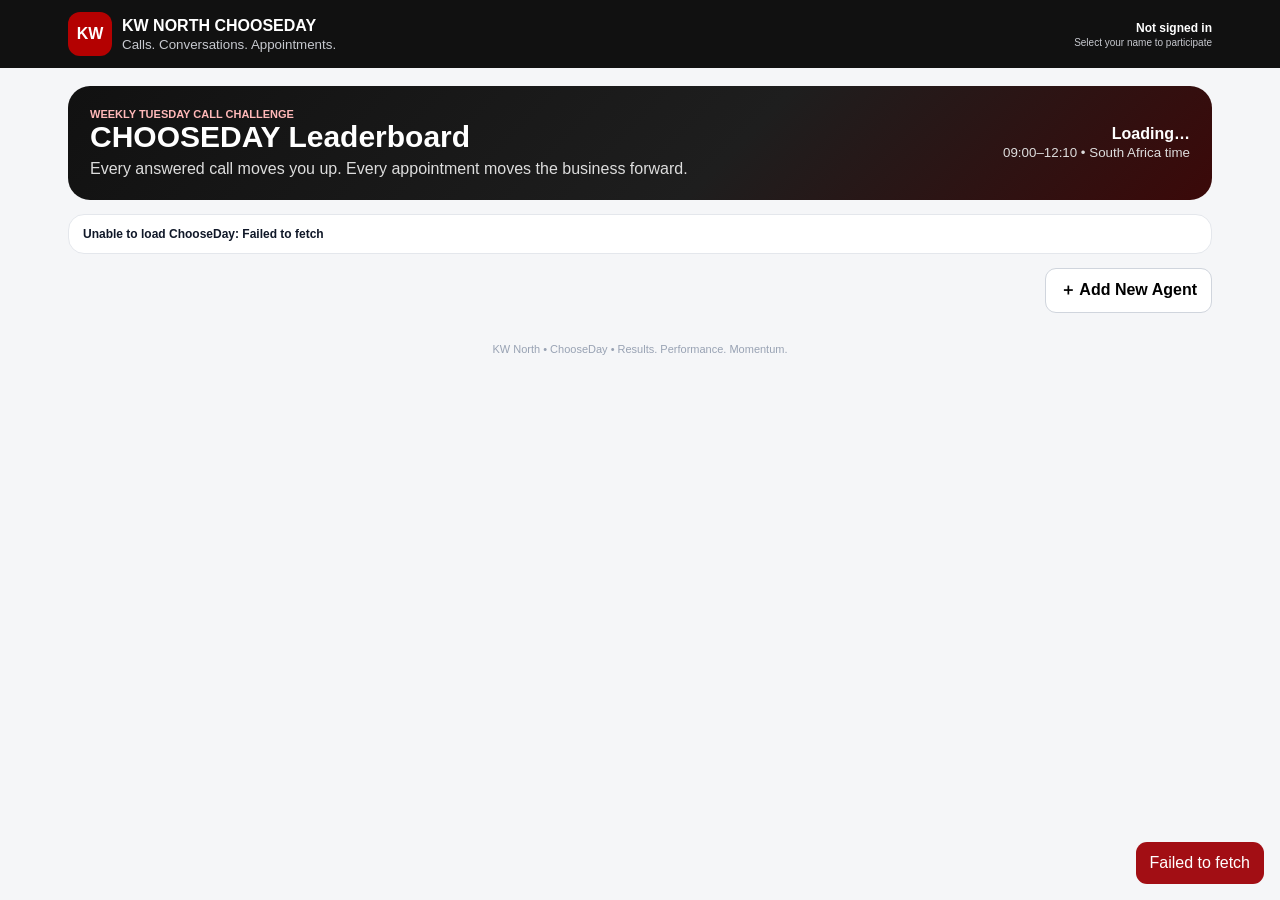
==== commit 000d58dc: "Add admin-protected agent registration to CHOOSEDAY portal" ====
--- a/chooseday/index.html
+++ b/chooseday/index.html
@@ -6,7 +6,7 @@
 <meta name="robots" content="noindex,nofollow">
 <title>KW North ChooseDay</title>
 <style>
-:root{--r:#b40101;--ink:#101828;--mut:#667085;--line:#e4e7ec;--bg:#f5f6f8;--green:#087443;--greenbg:#e8f7ee;--amber:#8a5a00;--amberbg:#fff6e6;--gold:#9a6b00;--goldbg:#fff8dd}*{box-sizing:border-box}body{margin:0;background:var(--bg);color:var(--ink);font-family:Arial,sans-serif}button,input{font:inherit}.hidden{display:none!important}.top{background:#111;color:#fff;position:sticky;top:0;z-index:20}.topin{max-width:1180px;margin:auto;padding:12px 18px;display:flex;justify-content:space-between;align-items:center;gap:12px}.brand{display:flex;gap:10px;align-items:center}.kw{width:44px;height:44px;border-radius:12px;background:var(--r);display:grid;place-items:center;font-weight:900}.brand strong{display:block}.brand small,.user small{display:block;color:#c7c9cf;margin-top:2px}.user{text-align:right;font-size:12px}.shell{max-width:1180px;margin:auto;padding:18px}.hero{background:linear-gradient(135deg,#111,#1e1e1e 58%,#3b0909);color:#fff;border-radius:22px;padding:22px;display:flex;justify-content:space-between;gap:16px;align-items:center}.hero h1{margin:0;font-size:30px}.hero p{margin:6px 0 0;color:#ddd}.datebox{text-align:right}.datebox strong{display:block}.datebox small{color:#ddd}.loading,.status,.card,.loginCard{background:#fff;border:1px solid var(--line);border-radius:16px}.loading{margin:14px 0;padding:12px 14px;font-size:12px;font-weight:800}.status{margin:14px 0;padding:14px 16px;display:flex;justify-content:space-between;gap:12px;align-items:center}.status.open{background:var(--greenbg);border-color:#b7e3c7;color:var(--green)}.status.locked{background:var(--amberbg);border-color:#efd28e;color:var(--amber)}.status.final{background:var(--goldbg);border-color:#ead58a;color:var(--gold)}.status b{display:block}.status span{font-size:12px}.countdown{font-size:22px;font-weight:900}.loginCard{max-width:620px;margin:18px auto;padding:22px}.loginCard h2{margin:4px 0}.loginCard p{margin:0 0 14px;color:var(--mut)}.searchbox input{width:100%;height:48px;border:1px solid #d0d5dd;border-radius:12px;padding:0 13px}.nameList{margin-top:9px;border:1px solid var(--line);border-radius:12px;max-height:330px;overflow:auto}.nameBtn{width:100%;border:0;background:#fff;text-align:left;padding:13px;border-bottom:1px solid #eef0f3;cursor:pointer}.nameBtn:last-child{border-bottom:0}.nameBtn:hover{background:#f8f9fb}.grid{display:grid;grid-template-columns:1fr 1.25fr;gap:14px}.card{overflow:hidden}.cardhead{padding:14px 16px;border-bottom:1px solid var(--line);display:flex;justify-content:space-between;align-items:center;gap:8px}.cardhead h2,.cardhead h3{margin:0;font-size:15px}.cardbody{padding:16px}.btn{border:0;border-radius:11px;padding:11px 14px;font-weight:900;cursor:pointer}.primary{background:var(--r);color:#fff}.secondary{background:#fff;border:1px solid #d0d5dd}.entryTitle{display:flex;justify-content:space-between;align-items:center;gap:8px;margin-bottom:12px}.badge{background:#111;color:#fff;border-radius:999px;padding:6px 9px;font-size:10px;font-weight:900}.formgrid{display:grid;grid-template-columns:repeat(3,1fr);gap:10px}.field label{display:block;font-size:10px;text-transform:uppercase;font-weight:900;color:#475467;margin-bottom:5px}.field input{width:100%;height:54px;border:1px solid #d0d5dd;border-radius:12px;padding:0 12px;font-size:22px;font-weight:900;text-align:center}.savebar{text-align:right;margin-top:13px}.note{margin-top:10px;font-size:11px;color:var(--mut);line-height:1.45}.prev{margin-top:13px;display:grid;grid-template-columns:repeat(3,1fr);gap:8px}.previtem{background:#f8f9fb;border-radius:10px;padding:9px;text-align:center}.previtem small{display:block;color:var(--mut);font-size:10px}.previtem b{display:block;margin-top:3px}.schedule{display:grid;grid-template-columns:repeat(3,1fr);gap:9px}.roundcard{border:1px solid var(--line);border-radius:12px;padding:11px}.roundcard small{display:block;color:var(--mut);margin-top:4px;line-height:1.35}.rules{margin-top:12px;border-top:1px solid var(--line);padding-top:12px;font-size:12px;color:#475467}.trophy{background:linear-gradient(135deg,#fff8dd,#fff);border:1px solid #ead58a;border-radius:18px;padding:18px;margin-bottom:12px}.trophy small{color:var(--gold);font-weight:900;text-transform:uppercase}.trophy h2{margin:6px 0}.pill{display:inline-block;border-radius:999px;padding:6px 9px;font-size:11px;font-weight:900;background:#f2f4f7;margin:2px}.pill.red{background:#fef3f2;color:var(--r)}.pill.green{background:var(--greenbg);color:var(--green)}.tablewrap{overflow:auto}table{width:100%;border-collapse:collapse;min-width:620px}th,td{padding:11px 12px;border-bottom:1px solid #eef0f3;font-size:12px;text-align:left}th{background:#f8f9fb;color:#475467;text-transform:uppercase;font-size:10px}.rank{font-size:16px;font-weight:900}.rank1 td{background:#fffdf5}.leadername{font-weight:900}.footer{text-align:center;color:#98a2b3;font-size:11px;padding:18px}.toast{position:fixed;right:16px;bottom:16px;background:#111;color:#fff;border-radius:11px;padding:12px 14px;display:none;z-index:50;max-width:380px}.toast.error{background:#a20e14}@media(max-width:820px){.grid{grid-template-columns:1fr}.formgrid,.schedule{grid-template-columns:1fr}.hero{align-items:flex-start}.hero h1{font-size:25px}}@media(max-width:520px){.shell{padding:11px}.hero{display:block}.datebox{margin-top:12px;text-align:left}.status{display:block}.countdown{margin-top:8px}.prev{grid-template-columns:1fr}.savebar .btn{width:100%}}
+:root{--r:#b40101;--ink:#101828;--mut:#667085;--line:#e4e7ec;--bg:#f5f6f8;--green:#087443;--greenbg:#e8f7ee;--amber:#8a5a00;--amberbg:#fff6e6;--gold:#9a6b00;--goldbg:#fff8dd}*{box-sizing:border-box}body{margin:0;background:var(--bg);color:var(--ink);font-family:Arial,sans-serif}button,input,select{font:inherit}.hidden{display:none!important}.top{background:#111;color:#fff;position:sticky;top:0;z-index:20}.topin{max-width:1180px;margin:auto;padding:12px 18px;display:flex;justify-content:space-between;align-items:center;gap:12px}.brand{display:flex;gap:10px;align-items:center}.kw{width:44px;height:44px;border-radius:12px;background:var(--r);display:grid;place-items:center;font-weight:900}.brand strong{display:block}.brand small,.user small{display:block;color:#c7c9cf;margin-top:2px}.user{text-align:right;font-size:12px}.shell{max-width:1180px;margin:auto;padding:18px}.hero{background:linear-gradient(135deg,#111,#1e1e1e 58%,#3b0909);color:#fff;border-radius:22px;padding:22px;display:flex;justify-content:space-between;gap:16px;align-items:center}.hero h1{margin:0;font-size:30px}.hero p{margin:6px 0 0;color:#ddd}.datebox{text-align:right}.datebox strong{display:block}.datebox small{color:#ddd}.loading,.status,.card,.loginCard{background:#fff;border:1px solid var(--line);border-radius:16px}.loading{margin:14px 0;padding:12px 14px;font-size:12px;font-weight:800}.status{margin:14px 0;padding:14px 16px;display:flex;justify-content:space-between;gap:12px;align-items:center}.status.open{background:var(--greenbg);border-color:#b7e3c7;color:var(--green)}.status.locked{background:var(--amberbg);border-color:#efd28e;color:var(--amber)}.status.final{background:var(--goldbg);border-color:#ead58a;color:var(--gold)}.status b{display:block}.status span{font-size:12px}.countdown{font-size:22px;font-weight:900}.loginCard{max-width:620px;margin:18px auto;padding:22px}.loginCard h2{margin:4px 0}.loginCard p{margin:0 0 14px;color:var(--mut)}.searchbox input{width:100%;height:48px;border:1px solid #d0d5dd;border-radius:12px;padding:0 13px}.nameList{margin-top:9px;border:1px solid var(--line);border-radius:12px;max-height:330px;overflow:auto}.nameBtn{width:100%;border:0;background:#fff;text-align:left;padding:13px;border-bottom:1px solid #eef0f3;cursor:pointer}.nameBtn:last-child{border-bottom:0}.nameBtn:hover{background:#f8f9fb}.grid{display:grid;grid-template-columns:1fr 1.25fr;gap:14px}.card{overflow:hidden}.cardhead{padding:14px 16px;border-bottom:1px solid var(--line);display:flex;justify-content:space-between;align-items:center;gap:8px}.cardhead h2,.cardhead h3{margin:0;font-size:15px}.cardbody{padding:16px}.btn{border:0;border-radius:11px;padding:11px 14px;font-weight:900;cursor:pointer}.primary{background:var(--r);color:#fff}.secondary{background:#fff;border:1px solid #d0d5dd}.entryTitle{display:flex;justify-content:space-between;align-items:center;gap:8px;margin-bottom:12px}.badge{background:#111;color:#fff;border-radius:999px;padding:6px 9px;font-size:10px;font-weight:900}.formgrid{display:grid;grid-template-columns:repeat(3,1fr);gap:10px}.field label{display:block;font-size:10px;text-transform:uppercase;font-weight:900;color:#475467;margin-bottom:5px}.field input{width:100%;height:54px;border:1px solid #d0d5dd;border-radius:12px;padding:0 12px;font-size:22px;font-weight:900;text-align:center}.savebar{text-align:right;margin-top:13px}.note{margin-top:10px;font-size:11px;color:var(--mut);line-height:1.45}.prev{margin-top:13px;display:grid;grid-template-columns:repeat(3,1fr);gap:8px}.previtem{background:#f8f9fb;border-radius:10px;padding:9px;text-align:center}.previtem small{display:block;color:var(--mut);font-size:10px}.previtem b{display:block;margin-top:3px}.schedule{display:grid;grid-template-columns:repeat(3,1fr);gap:9px}.roundcard{border:1px solid var(--line);border-radius:12px;padding:11px}.roundcard small{display:block;color:var(--mut);margin-top:4px;line-height:1.35}.rules{margin-top:12px;border-top:1px solid var(--line);padding-top:12px;font-size:12px;color:#475467}.trophy{background:linear-gradient(135deg,#fff8dd,#fff);border:1px solid #ead58a;border-radius:18px;padding:18px;margin-bottom:12px}.trophy small{color:var(--gold);font-weight:900;text-transform:uppercase}.trophy h2{margin:6px 0}.pill{display:inline-block;border-radius:999px;padding:6px 9px;font-size:11px;font-weight:900;background:#f2f4f7;margin:2px}.pill.red{background:#fef3f2;color:var(--r)}.pill.green{background:var(--greenbg);color:var(--green)}.tablewrap{overflow:auto}table{width:100%;border-collapse:collapse;min-width:620px}th,td{padding:11px 12px;border-bottom:1px solid #eef0f3;font-size:12px;text-align:left}th{background:#f8f9fb;color:#475467;text-transform:uppercase;font-size:10px}.rank{font-size:16px;font-weight:900}.rank1 td{background:#fffdf5}.leadername{font-weight:900}.footer{text-align:center;color:#98a2b3;font-size:11px;padding:18px}.toast{position:fixed;right:16px;bottom:16px;background:#111;color:#fff;border-radius:11px;padding:12px 14px;display:none;z-index:50;max-width:380px}.toast.error{background:#a20e14}.adminTools{display:flex;justify-content:flex-end;margin:12px 0}.adminPanel{background:#fff;border:1px solid var(--line);border-radius:16px;padding:20px;margin:12px 0 18px}.adminPanel h2{margin:0 0 6px;font-size:18px}.adminPanel p{margin:0 0 14px;color:var(--mut);font-size:12px}.adminGrid{display:grid;grid-template-columns:1.5fr 1fr;gap:12px}.adminField label{display:block;font-size:12px;font-weight:800;margin-bottom:6px}.adminField input,.adminField select{width:100%;height:43px;border:1px solid #d0d5dd;border-radius:9px;background:#fff;padding:0 11px;color:var(--ink)}.adminLogin{margin-top:14px;border-top:1px solid var(--line);padding-top:14px}.adminActions{display:flex;gap:9px;justify-content:flex-end;margin-top:14px;flex-wrap:wrap}.adminPanel .footnote{margin-top:11px;margin-bottom:0;color:var(--mut);line-height:1.5}@media(max-width:560px){.adminTools .btn{width:100%}.adminGrid{grid-template-columns:1fr}.adminActions .btn{flex:1}}@media(max-width:820px){.grid{grid-template-columns:1fr}.formgrid,.schedule{grid-template-columns:1fr}.hero{align-items:flex-start}.hero h1{font-size:25px}}@media(max-width:520px){.shell{padding:11px}.hero{display:block}.datebox{margin-top:12px;text-align:left}.status{display:block}.countdown{margin-top:8px}.prev{grid-template-columns:1fr}.savebar .btn{width:100%}}
 </style>
 </head>
 <body>
@@ -15,7 +15,26 @@
 <section class="hero"><div><div style="font-size:11px;font-weight:900;color:#ffb8b8;text-transform:uppercase">Weekly Tuesday Call Challenge</div><h1>CHOOSEDAY Leaderboard</h1><p>Every answered call moves you up. Every appointment moves the business forward.</p></div><div class="datebox"><strong id="eventDate">Loading…</strong><small>09:00–12:10 • South Africa time</small></div></section>
 <div id="loading" class="loading">Loading ChooseDay…</div>
 <section id="statusBox" class="status locked hidden"><div><b id="statusTitle">Entry locked</b><span id="statusText">Keep calling.</span></div><div id="countdown" class="countdown">—</div></section>
-<section id="loginSection" class="loginCard hidden"><div style="font-size:11px;color:var(--r);font-weight:900;text-transform:uppercase">Agent Sign-In</div><h2>Choose your name</h2><p>Select your own name before submitting numbers.</p><div class="searchbox"><input id="nameSearch" placeholder="Search your name…" autocomplete="off" oninput="renderNames()"></div><div id="nameList" class="nameList"></div></section>
+
+<div class="adminTools"><button id="addAgentToggle" type="button" class="btn secondary" onclick="toggleAddAgent()" aria-controls="addAgentPanel" aria-expanded="false">＋ Add New Agent</button></div>
+<section id="addAgentPanel" class="adminPanel hidden" aria-label="Add new agent">
+  <h2>Add a New Agent</h2>
+  <p>Add an agent to the shared KW North list so they can immediately select their name for CHOOSEDAY.</p>
+  <div class="adminGrid">
+    <div class="adminField"><label for="newAgentName">Agent full name</label><input id="newAgentName" type="text" maxlength="100" placeholder="First name and surname" autocomplete="off"></div>
+    <div class="adminField"><label for="newAgentTeam">Accountability group</label><select id="newAgentTeam"><option value="">Select a group</option><option value="Jason">Jason</option><option value="Dide">Dide</option><option value="Leonie">Leonie</option></select></div>
+  </div>
+  <div id="adminCredentials" class="adminLogin">
+    <p><b>Administrator verification</b> — use your existing KW North Training Admin login. Agent sign-in does not grant permission to add names.</p>
+    <div class="adminGrid">
+      <div class="adminField"><label for="addAdminEmail">Admin email</label><input id="addAdminEmail" type="email" placeholder="Admin email" autocomplete="username"></div>
+      <div class="adminField"><label for="addAdminPassword">Admin password</label><input id="addAdminPassword" type="password" placeholder="Password" autocomplete="current-password"></div>
+    </div>
+  </div>
+  <div class="adminActions"><button type="button" class="btn secondary" onclick="toggleAddAgent(false)">Cancel</button><button id="saveNewAgent" type="button" class="btn primary" onclick="submitNewAgent()">Save New Agent</button></div>
+  <p class="footnote">The agent will be available in the submissions search. This also adds them to the shared leadership agent register. Existing agents and CHOOSEDAY results will not be changed.</p>
+</section>
+<section id="loginSection" class="loginCard hidden"><div style="font-size:11px;color:var(--r);font-weight:900;text-transform:uppercase">Agent Sign-In</div><h2>Choose your name</h2><p>Select your own name before submitting numbers.</p><div style="margin-bottom:12px"><a href="./leaderboard.html" style="display:inline-block;text-decoration:none;background:#111;color:#fff;border-radius:11px;padding:11px 14px;font-weight:900">🏆 View Live Leaderboard</a></div><div class="searchbox"><input id="nameSearch" placeholder="Search your name…" autocomplete="off" oninput="renderNames()"></div><div id="nameList" class="nameList"></div></section>
 <section id="appSection" class="hidden"><div class="grid"><div>
 <section class="card" style="margin-bottom:14px"><div class="cardhead"><h2>My Reporting</h2><button class="btn secondary" onclick="signOut()">Change Name</button></div><div class="cardbody" id="entryArea"></div></section>
 <section class="card"><div class="cardhead"><h3>Today's Schedule</h3></div><div class="cardbody"><div id="schedule" class="schedule"></div><div class="rules"><b>Leaderboard ranking</b><ol><li>Highest Calls Answered</li><li>If tied: highest Calls Made</li><li>If still tied: highest Appointments Booked</li></ol></div></div></section>
@@ -28,6 +47,58 @@
 const $=id=>document.getElementById(id),esc=v=>String(v??'').replace(/[&<>"']/g,c=>({'&':'&amp;','<':'&lt;','>':'&gt;','"':'&quot;',"'":'&#39;'}[c]));
 function toast(m,e=false){const t=$('toast');t.textContent=m;t.className='toast'+(e?' error':'');t.style.display='block';setTimeout(()=>t.style.display='none',3000)}
 async function api(p){const r=await fetch(API,{method:'POST',headers:{'Content-Type':'application/json','apikey':KEY},body:JSON.stringify(p)}),d=await r.json().catch(()=>({error:'Invalid response'}));if(!r.ok)throw Object.assign(new Error(d.error||'Request failed'),{data:d});return d}
+
+const ADMIN_API='https://fdbsqjtwbucjhjgphhyh.supabase.co/functions/v1/training-admin-api';
+const ADMIN_TOKEN_KEY='kwNorthChooseDayAdminToken';
+function toggleAddAgent(force){
+  const panel=$('addAgentPanel'),show=typeof force==='boolean'?force:panel.classList.contains('hidden');
+  panel.classList.toggle('hidden',!show);
+  $('addAgentToggle').setAttribute('aria-expanded',String(show));
+  $('adminCredentials').classList.toggle('hidden',Boolean(sessionStorage.getItem(ADMIN_TOKEN_KEY)));
+  if(show)$('newAgentName').focus();
+}
+async function adminApi(p){
+  const r=await fetch(ADMIN_API,{method:'POST',headers:{'Content-Type':'application/json','apikey':KEY},body:JSON.stringify(p)});
+  const d=await r.json().catch(()=>({error:'Invalid server response'}));
+  if(!r.ok)throw new Error(d.error||'Administrator sign-in failed.');
+  return d;
+}
+async function submitNewAgent(){
+  const fullName=$('newAgentName').value.trim().replace(/\s+/g,' '),teamKey=$('newAgentTeam').value;
+  if(fullName.length<3)return toast('Enter the agent’s first name and surname.',true);
+  if(!teamKey)return toast('Select Jason, Dide or Leonie as the group.',true);
+  const btn=$('saveNewAgent');btn.disabled=true;btn.textContent='Saving…';
+  try{
+    let adminToken=sessionStorage.getItem(ADMIN_TOKEN_KEY)||'';
+    if(!adminToken){
+      const email=$('addAdminEmail').value.trim(),password=$('addAdminPassword').value;
+      if(!email||!password)throw new Error('Enter your administrator email and password.');
+      const signed=await adminApi({action:'login',email,password});
+      if(signed.admin?.role!=='admin'||signed.admin?.must_change_password){
+        if(signed.token)await adminApi({action:'logout',token:signed.token}).catch(()=>{});
+        throw new Error('An active administrator account is required to add agents.');
+      }
+      adminToken=signed.token;
+      sessionStorage.setItem(ADMIN_TOKEN_KEY,adminToken);
+      $('addAdminPassword').value='';
+      $('adminCredentials').classList.add('hidden');
+    }
+    const saved=await api({action:'admin_add_agent',admin_token:adminToken,full_name:fullName,team_key:teamKey});
+    await load();
+    toggleAddAgent(false);
+    $('newAgentName').value='';
+    $('newAgentTeam').value='';
+    if(!DATA.me){$('nameSearch').value=saved.agent.full_name;renderNames()}
+    toast(saved.agent.full_name+' added to '+saved.agent.team_key+'.');
+  }catch(e){
+    if(/Administrator access required/.test(e.message)){
+      sessionStorage.removeItem(ADMIN_TOKEN_KEY);
+      $('adminCredentials').classList.remove('hidden');
+    }
+    toast(e.message,true);
+  }finally{btn.disabled=false;btn.textContent='Save New Agent'}
+}
+
 function draftKey(r){return `choosedayDraft:${DATA?.event?.event_date||''}:${DATA?.me?.id||''}:${r}`}
 function getDraft(r){try{return JSON.parse(sessionStorage.getItem(draftKey(r))||'null')||{}}catch{return {}}}
 function saveDraft(){if(!DATA?.state?.is_open)return;const r=DATA.state.active_round,m=$('callsMade'),a=$('callsAnswered'),p=$('appointments');if(m&&a&&p)sessionStorage.setItem(draftKey(r),JSON.stringify({calls_made:m.value,calls_answered:a.value,appointments_booked:p.value}))}
@@ -49,4 +120,4 @@
 async function refreshNow(auto=true){saveDraft();try{const d=await api({action:'bootstrap',token}),phaseChanged=lastPhase!==d.state.phase;DATA=d;if(token&&!DATA.me){token='';localStorage.removeItem(TOKEN_KEY)}if(phaseChanged||!auto){renderAll()}else{renderStatus();renderLeaderboard();renderSchedule();if(!DATA.state.is_open)renderEntry()}}catch(e){if(!auto)toast('Refresh failed: '+e.message,true)}}
 load();setInterval(updateCountdown,1000);setInterval(()=>refreshNow(true),15000);
 </script>
-</body></html>+</body></html>
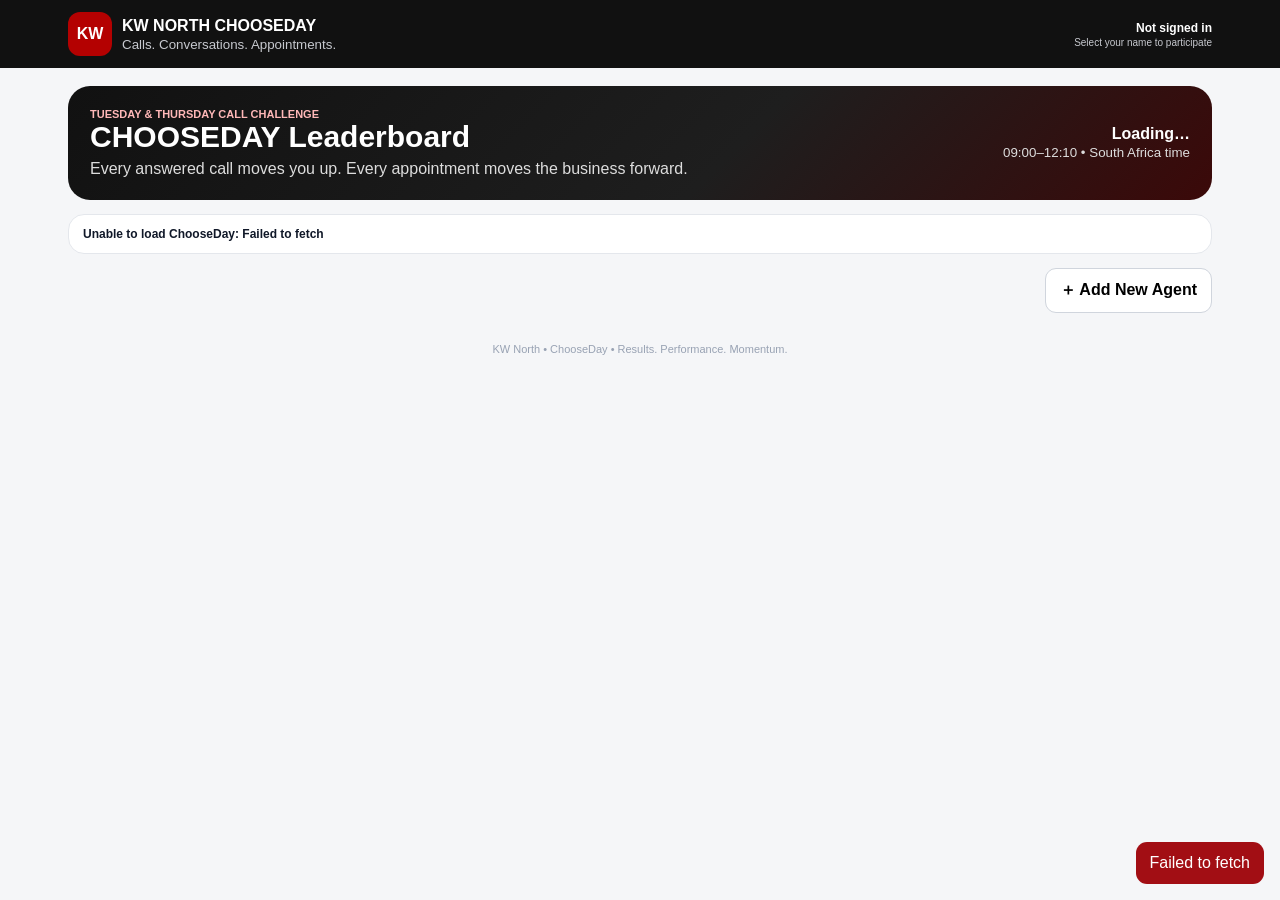
==== commit 7d4fdb34: "Enable Tuesday and Thursday CHOOSEDAY portal labels" ====
--- a/chooseday/index.html
+++ b/chooseday/index.html
@@ -12,7 +12,7 @@
 <body>
 <header class="top"><div class="topin"><div class="brand"><div class="kw">KW</div><div><strong>KW NORTH CHOOSEDAY</strong><small>Calls. Conversations. Appointments.</small></div></div><div class="user"><b id="userName">Not signed in</b><small id="userSub">Select your name to participate</small></div></div></header>
 <main class="shell">
-<section class="hero"><div><div style="font-size:11px;font-weight:900;color:#ffb8b8;text-transform:uppercase">Weekly Tuesday Call Challenge</div><h1>CHOOSEDAY Leaderboard</h1><p>Every answered call moves you up. Every appointment moves the business forward.</p></div><div class="datebox"><strong id="eventDate">Loading…</strong><small>09:00–12:10 • South Africa time</small></div></section>
+<section class="hero"><div><div style="font-size:11px;font-weight:900;color:#ffb8b8;text-transform:uppercase">Tuesday &amp; Thursday Call Challenge</div><h1>CHOOSEDAY Leaderboard</h1><p>Every answered call moves you up. Every appointment moves the business forward.</p></div><div class="datebox"><strong id="eventDate">Loading…</strong><small>09:00–12:10 • South Africa time</small></div></section>
 <div id="loading" class="loading">Loading ChooseDay…</div>
 <section id="statusBox" class="status locked hidden"><div><b id="statusTitle">Entry locked</b><span id="statusText">Keep calling.</span></div><div id="countdown" class="countdown">—</div></section>
 
@@ -103,7 +103,7 @@
 function getDraft(r){try{return JSON.parse(sessionStorage.getItem(draftKey(r))||'null')||{}}catch{return {}}}
 function saveDraft(){if(!DATA?.state?.is_open)return;const r=DATA.state.active_round,m=$('callsMade'),a=$('callsAnswered'),p=$('appointments');if(m&&a&&p)sessionStorage.setItem(draftKey(r),JSON.stringify({calls_made:m.value,calls_answered:a.value,appointments_booked:p.value}))}
 function clearDraft(r){sessionStorage.removeItem(draftKey(r))}
-function stateCopy(s){if(s.phase==='upcoming')return['ChooseDay is not open yet','Next reporting window opens Tuesday at 10:00.'];if(s.phase==='upcoming_today')return['ChooseDay starts at 09:00','First reporting window opens at 10:00.'];if(s.phase==='calling_1')return['Round 1 calling in progress','Entry is locked. Keep calling until 10:00.'];if(s.phase==='entry_1')return['🟢 ROUND 1 ENTRY OPEN','Enter your 09:00–10:00 results before 10:10.'];if(s.phase==='calling_2')return['Round 2 calling in progress','Keep calling until 11:00.'];if(s.phase==='entry_2')return['🟢 ROUND 2 ENTRY OPEN','Enter your 10:10–11:00 results before 11:10.'];if(s.phase==='calling_3')return['Round 3 calling in progress','Keep calling until 12:00.'];if(s.phase==='entry_3')return['🟢 FINAL ENTRY OPEN','Enter your 11:10–12:00 results before 12:10.'];return['🏆 FINAL RESULTS','Entries are locked. Final leaderboard published.']}
+function stateCopy(s){if(s.phase==='upcoming')return['ChooseDay is not open yet','Next reporting window opens at 10:00 on the date shown above.'];if(s.phase==='upcoming_today')return['ChooseDay starts at 09:00','First reporting window opens at 10:00.'];if(s.phase==='calling_1')return['Round 1 calling in progress','Entry is locked. Keep calling until 10:00.'];if(s.phase==='entry_1')return['🟢 ROUND 1 ENTRY OPEN','Enter your 09:00–10:00 results before 10:10.'];if(s.phase==='calling_2')return['Round 2 calling in progress','Keep calling until 11:00.'];if(s.phase==='entry_2')return['🟢 ROUND 2 ENTRY OPEN','Enter your 10:10–11:00 results before 11:10.'];if(s.phase==='calling_3')return['Round 3 calling in progress','Keep calling until 12:00.'];if(s.phase==='entry_3')return['🟢 FINAL ENTRY OPEN','Enter your 11:10–12:00 results before 12:10.'];return['🏆 FINAL RESULTS','Entries are locked. Final leaderboard published.']}
 function renderStatus(){const s=DATA.state,[a,b]=stateCopy(s),box=$('statusBox');box.className='status '+(s.is_open?'open':s.final?'final':'locked');$('statusTitle').textContent=a;$('statusText').textContent=b;updateCountdown()}
 function updateCountdown(){if(!DATA)return;const s=DATA.state,target=s.is_open?s.closes_at:s.next_open_at;if(s.final){$('countdown').textContent='FINAL';return}if(!target){$('countdown').textContent='—';return}const d=Math.max(0,new Date(target)-Date.now()),sec=Math.floor(d/1000),m=Math.floor(sec/60),ss=sec%60;$('countdown').textContent=(s.is_open?'LOCKS IN ':'OPENS IN ')+String(m).padStart(2,'0')+':'+String(ss).padStart(2,'0');if(d<=1000)setTimeout(()=>refreshNow(false),1200)}
 function renderNames(){const q=$('nameSearch').value.trim().toLowerCase(),rows=(DATA.agents||[]).filter(a=>a.full_name.toLowerCase().includes(q)).slice(0,50);$('nameList').innerHTML=rows.length?rows.map(a=>`<button class="nameBtn" onclick="loginAgent('${a.id}')"><b>${esc(a.full_name)}</b></button>`).join(''):'<div style="padding:15px;color:#667085">No matching agent found.</div>'}
